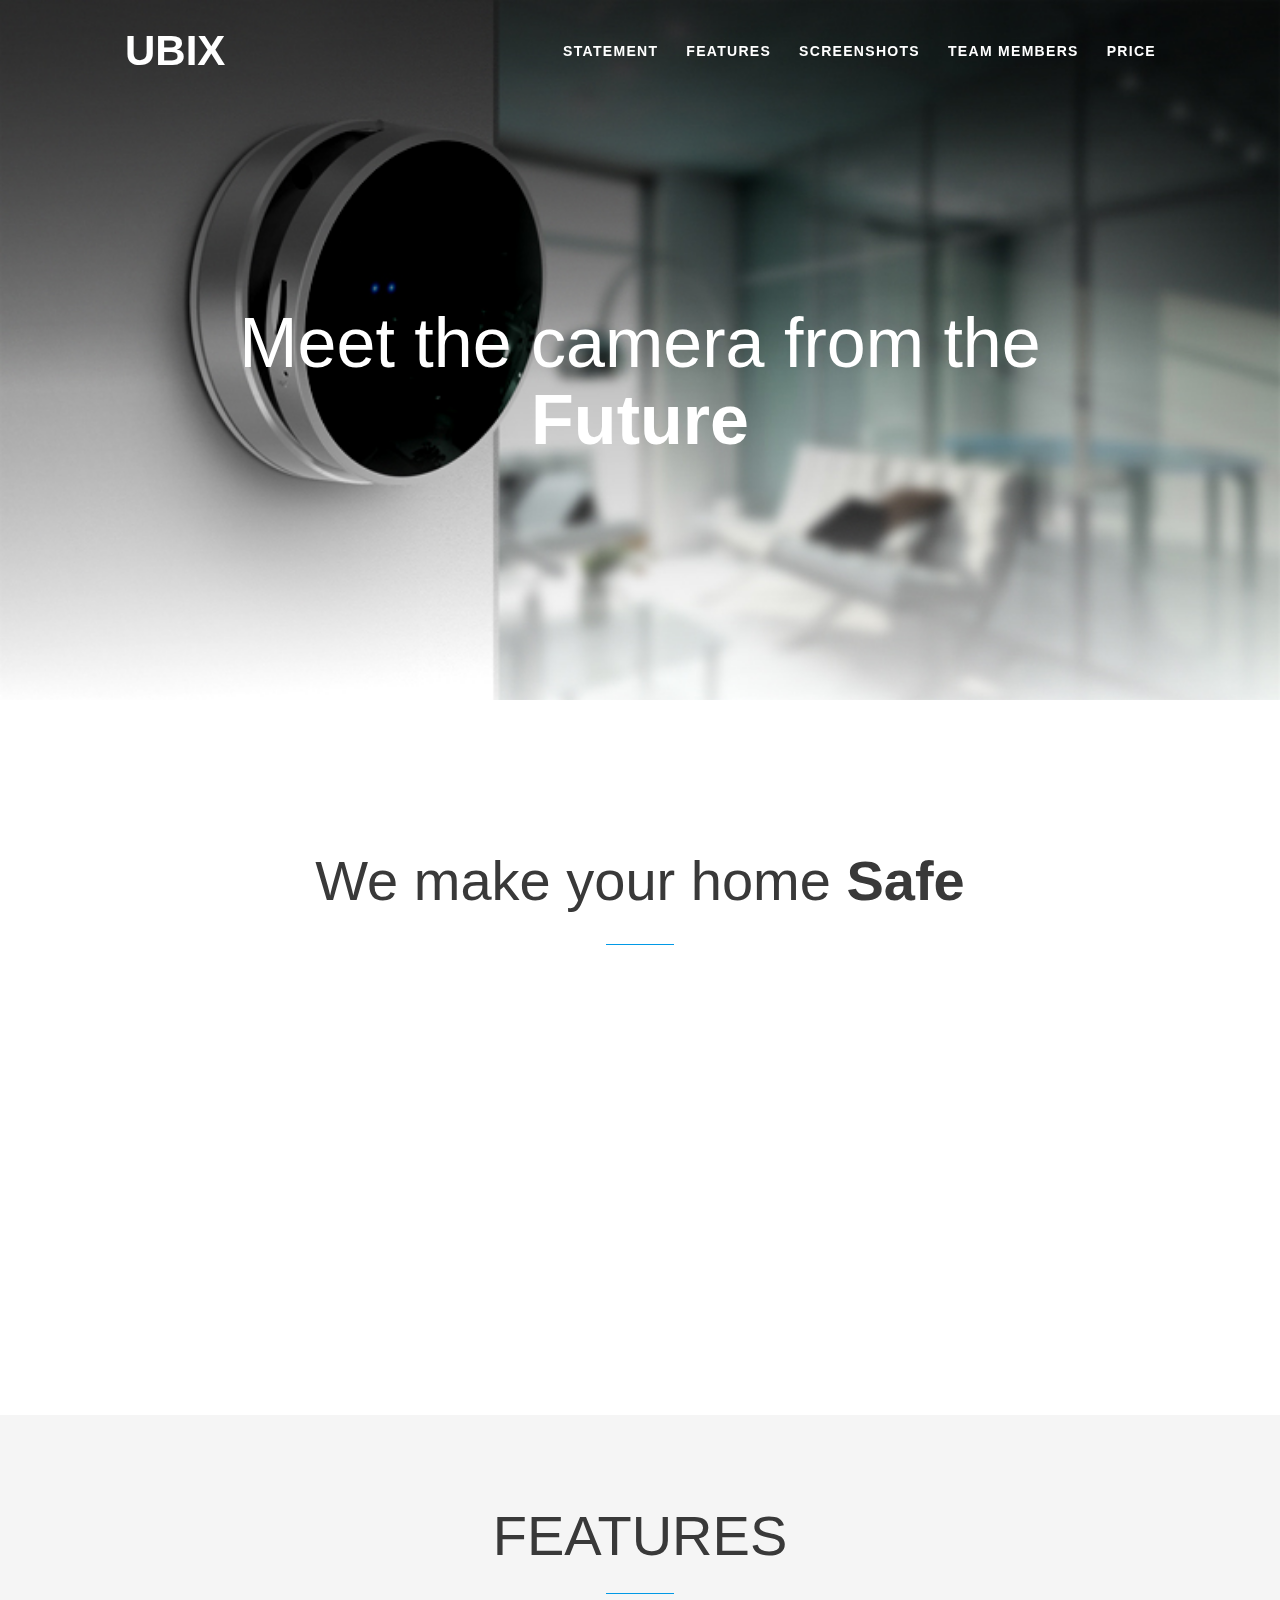
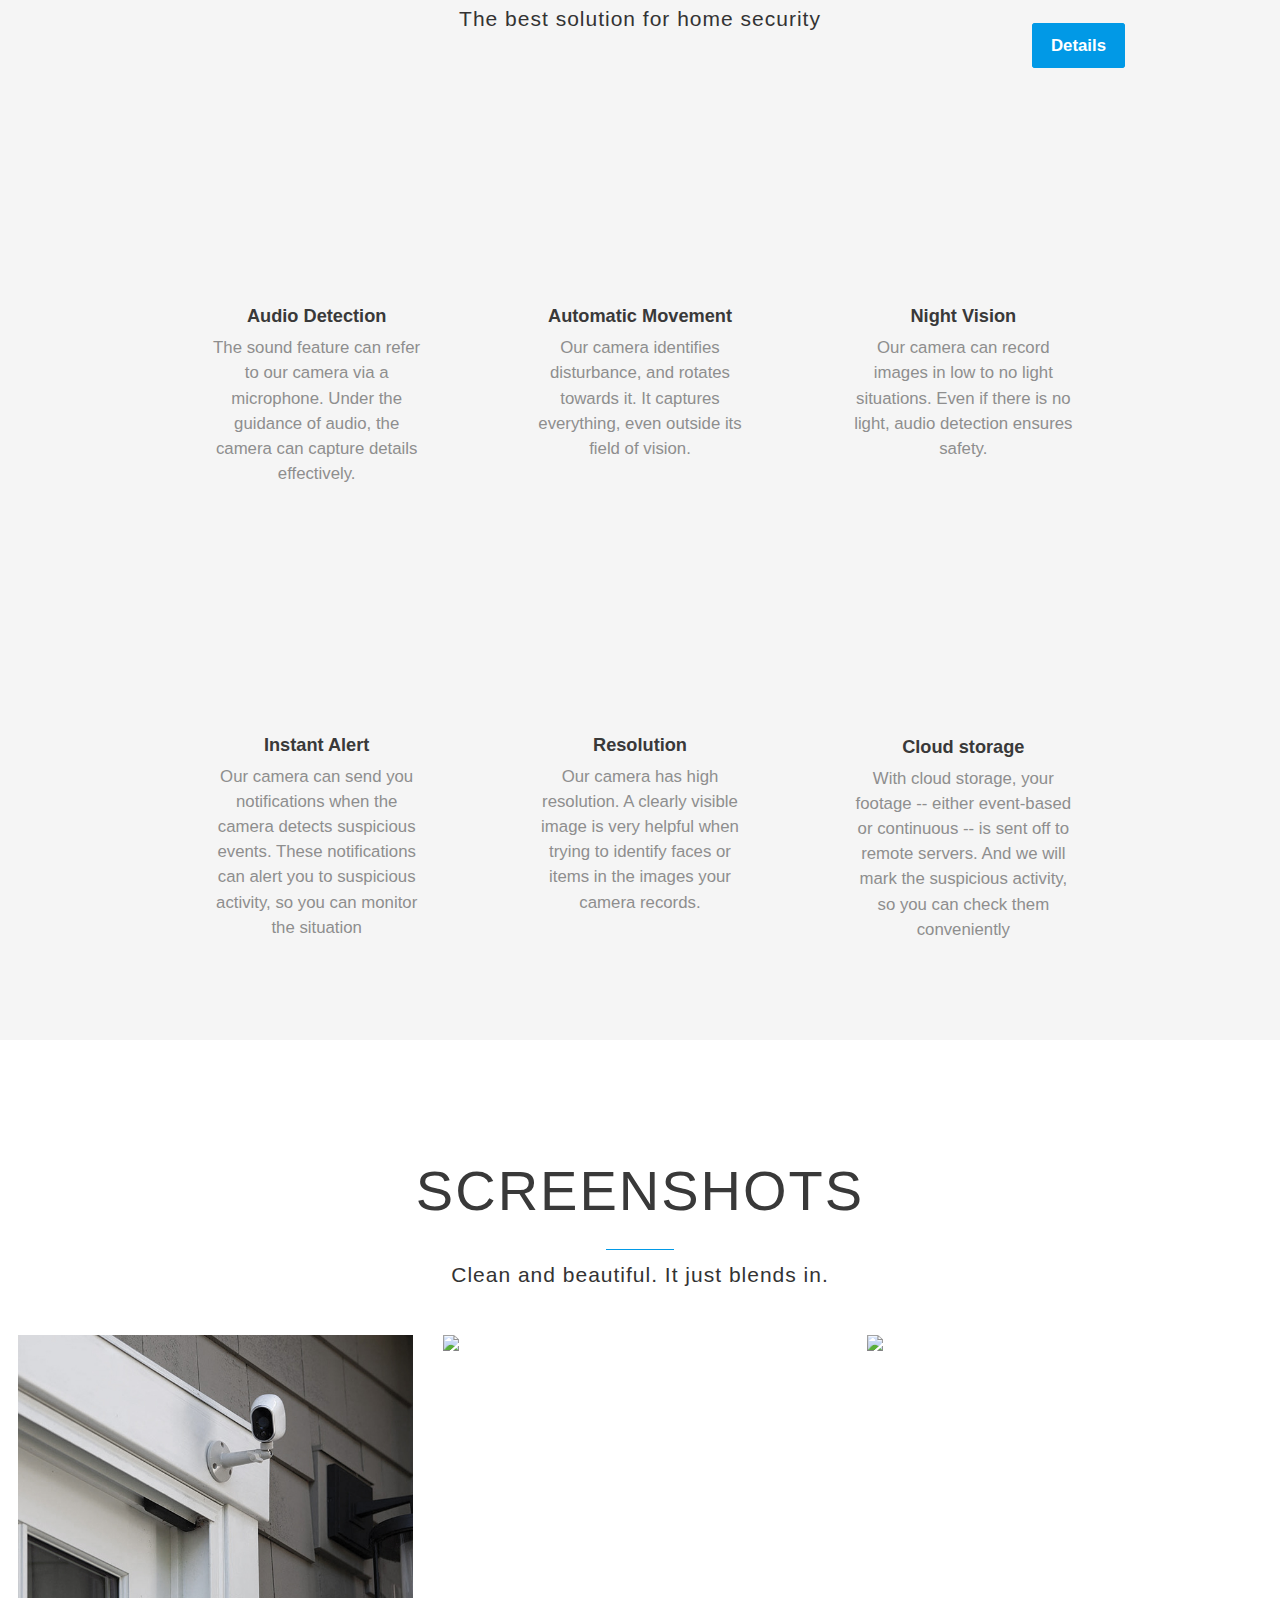
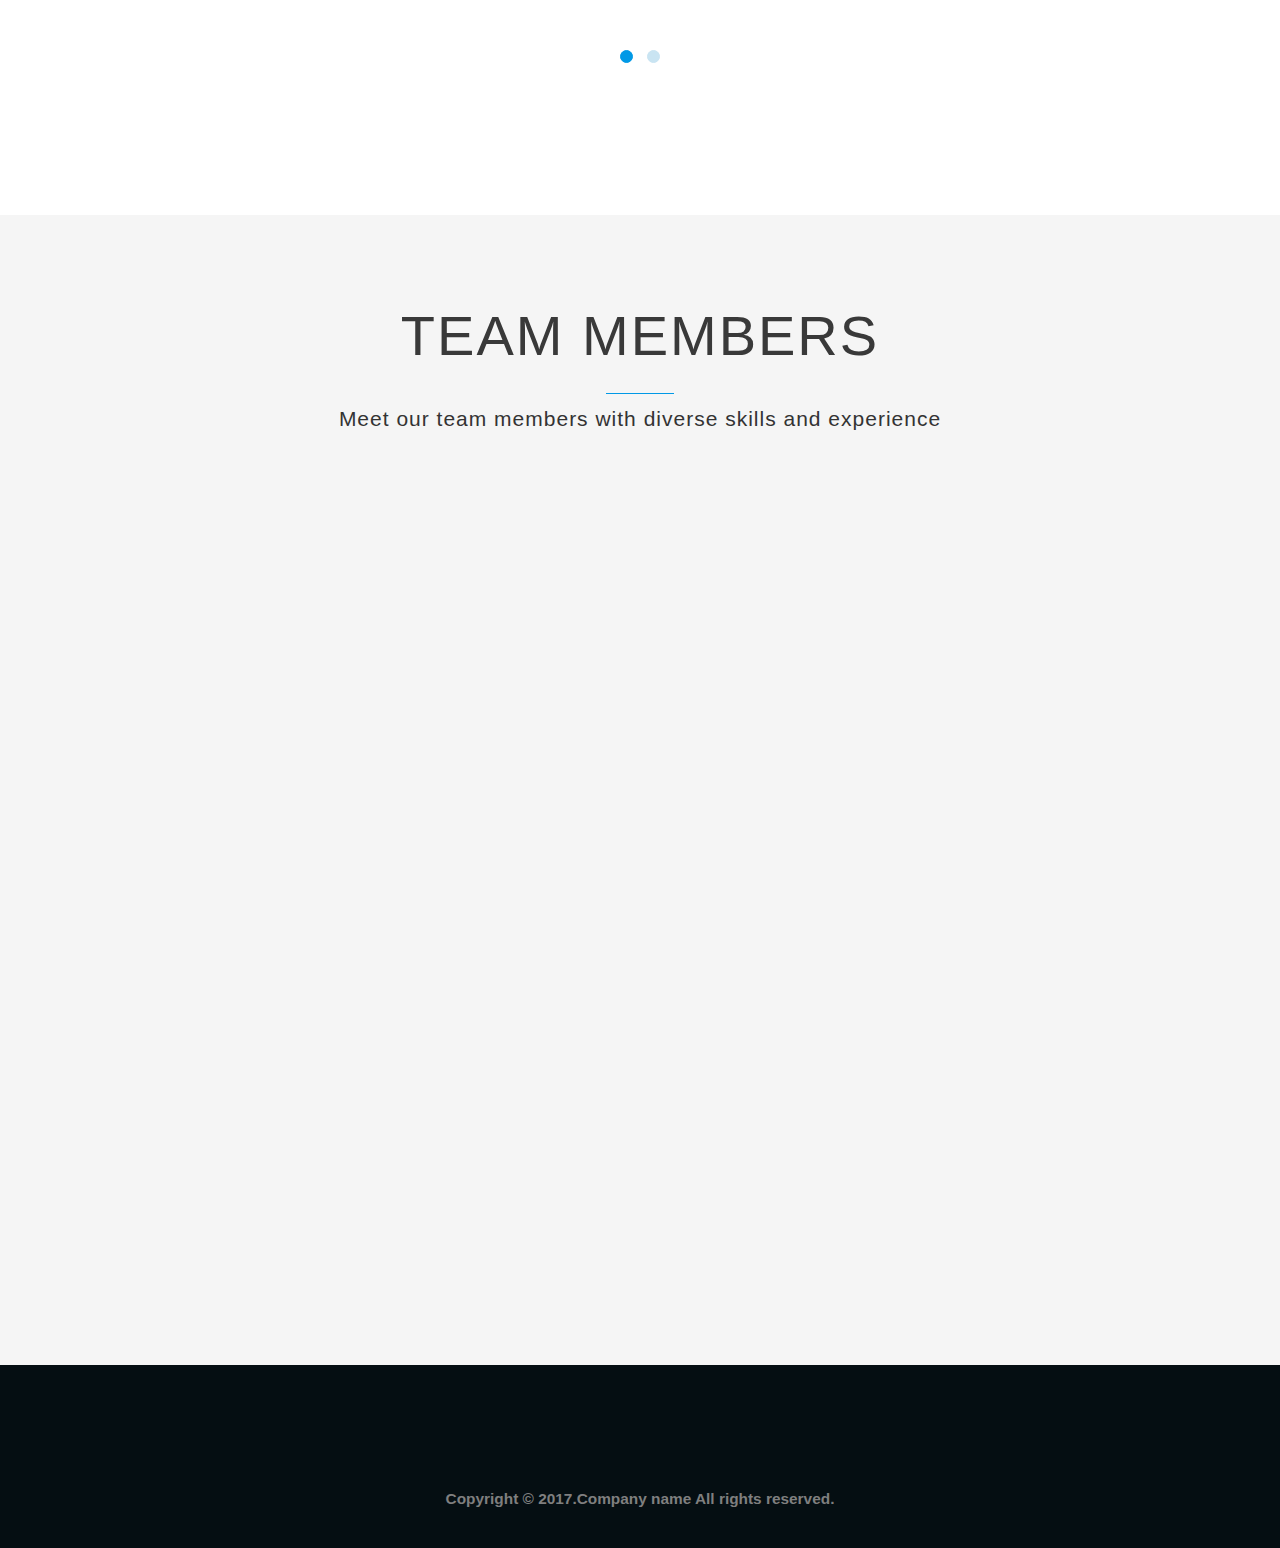
==== index.html @ 763e1a54 "First commit." ====
<!DOCTYPE html>
<html>
<head>
<title>Home</title>
<link href="css/bootstrap.css" rel='stylesheet' type='text/css' />
<!-- jQuery (Bootstrap's JavaScript plugins) -->
<script src="js/jquery.min.js"></script>
<!-- Custom Theme files -->
<link href="css/style.css" rel="stylesheet" type="text/css" media="all" />
<!-- Custom Theme files -->
<meta name="viewport" content="width=device-width, initial-scale=1">
<meta http-equiv="Content-Type" content="text/html; charset=utf-8" />
<meta name="keywords" content="Pixelx  Responsive web template, Bootstrap Web Templates, Flat Web Templates, Andriod Compatible web template, 
Smartphone Compatible web template, free webdesigns for Nokia, Samsung, LG, SonyErricsson, Motorola web design" />
<script type="application/x-javascript"> addEventListener("load", function() { setTimeout(hideURLbar, 0); }, false); function hideURLbar(){ window.scrollTo(0,1); } </script>

<!--animated-css-->
<link href="css/animate.css" rel="stylesheet" type="text/css" media="all">
<script src="js/wow.min.js"></script>
<script>
 new WOW().init();
</script>
<!--/animated-css-->
<!--script-->
<script type="text/javascript" src="js/move-top.js"></script>
<script type="text/javascript" src="js/easing.js"></script>
<!--/script-->
<script type="text/javascript">

</script>


<!-- animate css -->
		<link rel="stylesheet" href="css/animate.css">
		<!-- bootstrap css -->
		<link rel="stylesheet" href="css/bootstrap.css">
		<!-- font-awesome -->
		<link rel="stylesheet" href="css/font-awesome.min.css">
		<!-- custom css -->
		<link rel="stylesheet" href="css/templatemo-style.css">
	
</head>


<body id="page-top">
<!---->

<nav class="navbar navbar-default navbar-fixed-top templatemo-nav navbar-inverse" id="mainNav" role="navigation">
	<div class="container">
<div class="row">
		<div class="navbar-header" style="margin-top:5px">
			<button class="navbar-toggle" data-toggle="collapse" data-target=".navbar-collapse">
				<span class="icon icon-bar"></span>
				<span class="icon icon-bar"></span>
				<span class="icon icon-bar"></span>
			</button>
			<a href="#page-top" class="navbar-brand" >Ubix</a>
		</div>
		<div class="collapse navbar-collapse" id="navbarResponsive">
			<ul class="nav navbar-nav navbar-right text-uppercase ">
			<li class="nav-item"><a class="nav-link" href="#testimonial">Statement</a></li>
				<li class="nav-item"><a class="nav-link" href="#features">FEATURES</a></li>
				<li class="nav-item"><a class="nav-link" href="#screenshots">SCREENSHOTS</a></li>
		
				<li class="nav-item"><a class="nav-link" href="#team">TEAM MEMBERS</a></li>
				<li class="nav-item"><a class="nav-link" href="price.html">PRICE</a></li>  
			</ul>
		</div>
	</div>
</div>
</nav>
<div class="banner">
	 <div class="container">
		 <div class="header">	 
		
			 <div class="clearfix"></div>
			 <!-- script-for-menu -->
		 <script>					
					$("span.menu").click(function(){
						$(".top-menu ul").slideToggle("slow" , function(){
						});
					});
		 </script>
		 <!-- script-for-menu -->			 
		 </div>
		 <div class="banner-text wow fadeInUp" data-wow-delay="0.3s">
			 <h1>Meet the camera from the <label>Future</label></h1>
		 </div>
		 <div class="banner-form">
	
		 </div>		 
	 </div>
</div>

<div id="testimonial" class="trusted">
	<div class="trusted-text text-center" style="margin-top: 50px;">
	<h3>We make your home <label>Safe<label>
		</h3>
	</div>
	<div class="container">
		<div class="text-center wow fadeInUp" data-wow-delay="0.5s">
		<div class="row" style="margin-top: 20px;">
		<h4client>Are you going out?</h4client>
		</div>
		<div class="row" style="margin-top: 20px;">
		<h4client>Are you unsure if your home is safe? </h4client>
		</div>
		<div class="row" style="margin-top: 20px;">
		<h4client>Do you want to know what is happening while you are away?</h4client>
		</div>
		</div>
		
	<div class="container text-center" style="margin-top: 100px; color: #0199e6;">	
	<div class="text-center wow fadeInUp" data-wow-delay="1s">
		<div class="row" style="margin-bottom: 50px;">
		<h3client>UBIX will take care of everything</h3client>
		</div>
		</div>
</div>
	</div>
</div>
		

<div id="features" class="features" style="background-color: whitesmoke;">
	 <div class="container">
		 <div class="feature-text text-center">
			 <h3>Features</h3>
			 <h4client>The best solution for home security</h4client>
		 </div>
		 	 <div class="my-section">
		<a href="feature.html">Details</a>
	 </div>
		 <div class="features-section">
			 <div class="col-md-4 feature-grid text-center">
			 <img src="images/mic2.png" class="wow bounceIn" data-wow-delay="0.5s"></img>
			 <h3>Audio Detection</h3>
			 <p>The sound feature can refer to our camera via a microphone. Under the guidance of audio, the camera can capture details effectively.</p>
			 </div>
			 <div class="col-md-4 feature-grid text-center">
			 <img src="images/rot3.png" class="wow bounceIn" data-wow-delay="0.5s"></img>
			 <h3>Automatic Movement</h3>
			 <p>Our camera identifies disturbance, and rotates towards it. It captures everything, even outside its field of vision.</p>
			 </div>
			 <div class="col-md-4 feature-grid text-center">
			 <img src="images/night.png" class="wow bounceIn" data-wow-delay="0.5s"></img>
			 <h3>Night Vision</h3>
			 <p>Our camera can record images in low to no light situations. Even if there is no light, audio detection ensures safety.</p>
			 </div>
			  <div class="clearfix"></div>
			 <div class="col-md-4 feature-grid text-center">
			 <img src="images/alert3.png" class="wow bounceIn" data-wow-delay="1s"></img>
			 <h3>Instant Alert</h3>
			 <p>Our camera can send you notifications when the camera detects suspicious events. These notifications can alert you to suspicious activity, so you can monitor the situation</p>
			 </div>
			 <div class="col-md-4 feature-grid text-center">
			 <img src="images/res2.png" class="wow bounceIn" data-wow-delay="1s"></img>
			 <h3>Resolution</h3>
			 <p>Our camera has high resolution. A clearly visible image is very helpful when trying to identify faces or items in the images your camera records.</p>
			 </div>
			 <div class="col-md-4 feature-grid text-center">
			 <img src="images/cloud.png" class="wow bounceIn" data-wow-delay="1s"></img>
			 <h3>Cloud storage</h3>
			 <p>With cloud storage, your footage -- either event-based or continuous -- is sent off to remote servers. And we will mark the suspicious activity, so you can check them conveniently</p>

			 </div>
		 </div>
	 </div>
</div>

<div id="screenshots" class="screenshots">
		 <div class="screen-text text-center">
			 <h3>ScreenShots</h3>
			<h4client>Clean and beautiful. It just blends in.</h4client>
		 </div>
		 <!-- requried-jsfiles-for owl -->
				<link href="css/owl.carousel.css" rel="stylesheet">
							    <script src="js/owl.carousel.js"></script>
							        <script>
							    $(document).ready(function() {
							      $("#owl-demo").owlCarousel({
							        items : 1,
							        lazyLoad : true,
							        autoPlay : true,
							        navigation : false,
							        navigationText :  false,
							        pagination : true,
							      });
							    });
							    </script>
			<!-- //requried-jsfiles-for owl -->
		  <div id="owl-demo" class="owl-carousel">
			  <div class="item text-center guide-sliders">
				 <div class="col-md-4 image-grid">
					 <img src="images/New-folder/1.jpg">					 
				 </div>
				 <div class="col-md-4 image-grid">
					 <img src="images/New-folder/3.JPG">					 
				 </div>
				 <div class="col-md-4 image-grid">
					 <img src="images/New-folder/8.JPG">				 
				 </div>				   
			  </div>			  
			  <div class="item text-center guide-sliders">
				 <div class="col-md-4 image-grid">
					 <img src="images/New-folder/4.JPG">				 
				 </div>
				 <div class="col-md-4 image-grid">
					 <img src="images/New-folder/5.JPG">				 
				 </div>
				 <div class="col-md-4 image-grid">
					 <img src="images/New-folder/6.JPG">				 
				 </div>						
			  </div>
	 </div>
</div>

<!-- start team -->
<section id="team" style="background-color: whitesmoke;" class="pricing">
	<div class="container">
		<div class="row" style="margin-bottom: 1.5rem">

			
			<div class="pricing-text text-center" style="margin-bottom: 50px;">
				<h3>Team Members</h3>
				<h4client>Meet our team members with diverse skills and experience</h4client>
			</div>

			<div class="col-md-4 col-sm-6 col-xs-12 wow fadeIn" data-wow-offset="50" data-wow-delay="0.3s">
				<div class="team-wrapper">
					<img src="images/om.jpg" class="img-responsive" alt="team img 1">
						<div class="team-des">
							<h4>Omar</h4>
							<p>Full-stack developer, with 4 years of experience building customer-centric products.</p>
						</div>
				</div>
			</div>
			<div class="col-md-4 col-sm-6 col-xs-12 wow fadeIn" data-wow-offset="50" data-wow-delay="0.6s">
				<div class="team-wrapper">
					<img src="images/hy.jpg" class="img-responsive" alt="team img 2">
						<div class="team-des">
							<h4>Hongyu</h4>
							<p>Marketing analyst and image processing expert.</p>
						</div>
				</div>
			</div>
			<div class="col-md-4 col-sm-6 col-xs-12 wow fadeIn" data-wow-offset="50" data-wow-delay="0.3s">
				<div class="team-wrapper">
					<img src="images/mb.jpg" class="img-responsive" alt="team img 3">
						<div class="team-des">
							<h4>Moeez</h4>
							<p>Creator and lead developer for the cutting-edge disturbance detection algorithm.</p>
						</div>
				</div>
			</div>
			</div>
			<div class="row">
			<div class="col-md-4 col-sm-6 col-xs-12 wow fadeIn" data-wow-offset="50" data-wow-delay="0.3s">
				<div class="team-wrapper">
					<img src="images/xin.jpg" class="img-responsive" alt="team img 1">
						<div class="team-des">
							<h4>Xin</h4>
							<p>Developer and programmer, some experience with machine-learning algorithms.</p>
						</div>
				</div>
			</div>
			<div class="col-md-4 col-sm-6 col-xs-12 wow fadeIn" data-wow-offset="50" data-wow-delay="0.3s">
				<div class="team-wrapper">
					<img src="images/yy.jpg" class="img-responsive" alt="team img 3">
						<div class="team-des">
							<h4>Yiming</h4>
							<p>Cloud and core infrastructure development expert.</p>
						</div>
				</div>
			</div>
			<div class="col-md-4 col-sm-6 col-xs-12 wow fadeIn" data-wow-offset="50" data-wow-delay="0.6s">
				<div class="team-wrapper">
					<img src="images/oo.jpg" class="img-responsive" alt="team img 2">
						<div class="team-des">
							<h4>Olivia</h4>
							<p>Electronics engineer with a passion for developing IoT products.</p>
						</div>
				</div>
			</div>
	</div>				
</section>
<!-- end team -->

<div class="footer">
	 <div class="container">
		 <div class="ftr-logo wow fadeIn" data-wow-delay="0.3s">
			 <a href="index.html" style="font-size:4em; color:white;">UBIX</a>
		 </div>
		 <div class="copy-right">
			 <p>Copyright &copy; 2017.Company name All rights reserved.</p>
	
		</div>

	 </div>
</div>
<!---->
<script type="text/javascript">
		$(document).ready(function() {
				/*
				var defaults = {
				containerID: 'toTop', // fading element id
				containerHoverID: 'toTopHover', // fading element hover id
				scrollSpeed: 1200,
				easingType: 'linear' 
				};
				*/
		$().UItoTop({ easingType: 'easeOutQuart' });
		
    // Smooth scrolling using jQuery easing
    $('a[href*="#"]:not([href="#"])').click(function() {
        if (location.pathname.replace(/^\//, '') == this.pathname.replace(/^\//, '') && location.hostname == this.hostname) {
            var target = $(this.hash);
            target = target.length ? target : $('[name=' + this.hash.slice(1) + ']');
            if (target.length) {
                $('html, body').animate({
                    scrollTop: (target.offset().top - 54)
                }, 1000, "easeInOutExpo");
                return false;
            }
        }
    });


    // Closes responsive menu when a link is clicked
    $('.navbar-collapse>ul>li>a').click(function() {
        $('.navbar-collapse').collapse('hide');
    });

		    // Collapse the navbar when page is scrolled
    $(window).scroll(function() {
        if ($("#mainNav").offset().top > 100) {
            $("#mainNav").addClass("navbar-shrink");
        } else {
            $("#mainNav").removeClass("navbar-shrink");
        }
    });
});
</script>
<a href="#to-top" id="toTop" style="display: block;"> <span id="toTopHover" style="opacity: 1;"> </span></a>
<!----> 
 </body>
 </html>
---- css/style.css ----
/*--
	Author: W3layouts
	Author URL: http://w3layouts.com
	License: Creative Commons Attribution 3.0 Unported
	License URL: http://creativecommons.org/licenses/by/3.0/
--*/
body{
	margin:0;
	padding:0;
	background:#fff;
	font-family: "Montserrat", "Helvetica Neue", Helvetica;
 }
body a{
	transition:0.5s all;
	-webkit-transition:0.5s all;
	-moz-transition:0.5s all;
	-o-transition:0.5s all;
	-ms-transition:0.5s all;
}
h1,h2,h3,h4,h5,h6{
	margin:0;			   
}	
p{
	margin:0;
}
ul{
margin:0;
padding:0;
}
/*----*/
.banner{
background:url(../images/101.jpg) no-repeat 0px 0px;
min-height:700px;
background-size:cover;
}
.banner1{
background:url(../images/banner.jpg) no-repeat 0px 0px;
min-height:600px;
background-size:cover;
}
.banner2{
background:url(../images/102.jpg) no-repeat 0px 0px;
min-height:600px;
background-size:cover;
}
.header{
padding:3em 0;
}
.logo{
float:left;
}
.logo a{
display:inline-block;
}
.top-menu{
float:right;
}
.top-menu ul li{
display:inline-block;
}
.top-menu ul li a{
color:#fff;
font-size:1.1em;
padding:1em 1em 0em 1em;
text-decoration:none;
display:block;
font-weight:400;
}
.top-menu ul li a:hover{
color:#0199e6;
}
.banner-text{
margin-top:15%;
text-align:center;
}
.banner-text h1{
padding-top: 75px;
font-size:5em;
color:#fff;
font-weight:500;
margin-bottom:0.5em;
text-align:center;
font-family: "Montserrat", "Helvetica Neue", Helvetica;
}
.banner-text h1 span{
color:#0199e6;
font-weight:700;
}
.banner-text h1 label{
font-weight:700;
}
.banner-text h2{
padding-top: 75px;
font-size: 2em;
line-height: 1.5em;
color: #fff;
font-weight: 300;
width: 100%;
margin: 0 auto;
letter-spacing: 1px;
font-family: Helvetica;
}
.banner-form form{
background:rgba(0, 0, 0, 0.36);
padding:2em;
width: 88%;
margin:4em auto 0 auto;
}
.banner-form form input[type="text"] {
width: 25%;
padding: 12px 14px;
border: 1px solid #0199e6;
font-size: 1.2em;
color: #fff;
outline: none;
font-weight: 400;
display:inline-block;
background:transparent;
border-left:3px solid #0199e6;
border-radius:3px;
margin-right:1em;
}
.banner-form form input[type="submit"] {
width: 18%;
padding: 12px 14px;
border: 1px solid #0199e6;
font-size: 1.2em;
color: #fff;
outline: none;
font-weight: 600;
background:#0199e6;
border-radius:3px;
border-left:5px solid #0199e6;
border-right:5px solid #0199e6;
transition:0.5s all;
	-webkit-transition:0.5s all;
	-moz-transition:0.5s all;
	-o-transition:0.5s all;
	-ms-transition:0.5s all;
}
.banner-form form input[type="submit"]:hover{
background:transparent;
border: 1px solid #0199e6;
border-left:8px solid #0199e6;
border-right:8px solid #0199e6;
}
.register{
float:right;
position:relative;
width:45%;
margin-top:1.5em;
}
.register span{
background:url(../images/arrow.png) no-repeat 0px 0px;
width:35px;
height:26px;
display:inline-block;
text-align:right;
position:absolute;
right: 49%;
bottom: 9px;
}
.register h3{
font-size:1.2em;
color:#fff;
font-weight:200;
}
/*--brief--*/
.brief{
padding:4% 0 3% 0;
}
.brief-grid{
margin-top:2em;
}
.brief-grid-text{
}
.brief-grid-text h3{
color:#393939;
font-size:4em;
font-family: Helvetica;
background:url(../images/line.png) no-repeat 0px 100%;
padding-bottom:0.5em;
margin-bottom:1em;
font-weight:500;
}
.brief-grid-text p{
color:#8e8e8e;
font-weight:400;
font-size:1.2em;
line-height:1.5em;
width: 91%;
}
.brief-grid-content1 {
background: url(../images/f1.png) no-repeat 0px 0px;
padding: 0px 0 22px 60px;
margin:2em 0 0.5em 0;
}
.brief-grid-content2 {
background: url(../images/f2.png) no-repeat 0px 0px;
padding: 0px 0 22px 60px;
}
.good {
background: url(../images/f3.png) no-repeat 0px 0px;
}
.video-bac {
background: url(../images/f4.png) no-repeat 0px 0px;
}
.brief-grid-content1 h3,.brief-grid-content2 h3{
color:#393939;
font-family: Helvetica;
font-size:1.3em;
margin-bottom:0.5em;
font-weight:700;
}
.brief-grid-content1 p,.brief-grid-content2 p{
color:#8e8e8e;
font-weight:400;
font-size:1.2em;
line-height:1.5em;
width: 91%;
}
/*--feature--*/
.features{
padding:70px 0; 
}
.feature-text h3{
color:#393939;
text-transform: uppercase;
font-size:4em;
font-family: Helvetica;
background:url(../images/line.png) no-repeat 50% 100%;
padding-bottom:0.5em;
margin-bottom:10px;
letter-spacing: 0px;
font-weight:500;
}
.feature-text  p{
color:#8e8e8e;
font-weight:400;
font-size:1.2em;
line-height:1.5em;
}
.feature-grid i{
width:60px;
height:60px;
display:inline-block;
background:url(../images/feature.png) no-repeat 0px 0px;
}
.features-section{
margin-top:2em;
}
.feature-grid{
margin-bottom:2em;
}
.feature-grid i.f1{
background-position:-9px -19px;
}
.feature-grid i.f2{
background-position:-88px -16px;
}
.feature-grid i.f3{
background-position:-166px -19px;
}
.feature-grid i.f4{
background-position:-249px -19px;
}
.feature-grid h3 {
color:#393939;
font-family: Helvetica;
font-size: 1.3em;
margin-bottom: 0.5em;
font-weight: 700;
}
.feature-grid p {
color: #8e8e8e;
font-weight: 400;
font-size: 1.2em;
line-height: 1.5em;
width: 75%;
margin: 0 auto;
}
/*----*/
.pricing{
padding:70px 0; 
}
.pricing-text h3{
color:#393939;
font-size:4em;
text-transform: uppercase;
font-family: Helvetica;
background:url(../images/line.png) no-repeat 50% 100%;
padding-bottom:0.5em;
margin-bottom:10px;
font-weight:500;
letter-spacing: 2px;
}
.pricing-text p{
color: #8e8e8e;
  font-weight: 400;
  font-size: 1.2em;
  line-height: 1.5em;
}
/*--pricing-grids--*/
.pricing-section{
margin:5% 0 3% 0;
}
.pricing-grid{
transition: 0.5s all;
-webkit-transition: 0.5s all;
-moz-transition: 0.5s all;
-o-transition: 0.5s all;
}
.pricing-top{
border:1px solid #323232;
background:#323232;
padding:1.5em 0;
border-top-left-radius: 0.7em;
  -webkit-border-top-left-radius: 0.7em;
  -o-border-top-left-radius: 0.7em;
  -moz-border-top-left-radius: 0.7em;
  border-top-right-radius: 0.7em;
  -webkit-border-top-right-radius: 0.7em;
  -o-border-top-right-radius: 0.7em;
  -moz-border-top-left-radius: 0.7em;
  transition: 0.5s all;
-webkit-transition: 0.5s all;
-moz-transition: 0.5s all;
-o-transition: 0.5s all;
}
.pricing-top h3{
color:#fff;
font-size:2em;
margin-bottom:7px;
font-weight:500;
}
.pricing-top p{
color:#fff;
font-size:1em;
font-weight:400;
}
.pricing-top p span{
color:#0492da;
font-weight:600;
font-size:1.3em;
}
.pricing-offer {
border:1px solid #eee;
}
.pricing-offer ul li{
display:block;
}
.pricing-offer ul li.whyt a{
  background: #f4f4f4;
    border-bottom: 1px dotted;
	border-top: 1px dotted;
}
.pricing-offer ul li a {
  color: #1f1f1f;
  font-size: 15px;
  text-align: center;
  display: block;
  padding: 16px 0;
  text-decoration: none;
  font-weight: 400;
}
.sign{
padding:1.5em 0;
}
.sign a{
display:inline-block;
padding:10px 1.5em;
background:transparent;
font-size:1.1em;
font-weight:600;
color:#727272;
border-radius:5px;
text-decoration:none;
border:1px solid #727272;
  transition: 0.5s all;
-webkit-transition: 0.5s all;
-moz-transition: 0.5s all;
-o-transition: 0.5s all;
}
.pricing-grid:hover div.pricing-top,.pricing-grid:hover div.sign a{
background:#0199e6;
color:#fff;
border:1px solid #0199e6;
}
.pricing-grid:hover div.pricing-top p span{
color:#fff;
font-weight:600;
font-size:1.3em;
}
/*--video--*/
.video{
padding:100px 0; 
}
.video-text h3{
color:#393939;
font-size:4em;
font-family: Helvetica;
background:url(../images/line.png) no-repeat 50% 100%;
padding-bottom:0.5em;
margin-bottom:10px;
font-weight:500;
}
.video-text p{
color: #8e8e8e;
  font-weight: 400;
  font-size: 1.2em;
  line-height: 1.5em;
}
.video-play{
margin:3em auto;
width:80%;
text-align:center;
}
.video-play iframe{
width:100%;
height:500px;
margin-bottom:2em;
}
.video-play h4{
font-size:1.2em;
color:#323232;
font-weight:700;
font-family: Helvetica;
display:inline-block;
}
.video-play h4 a:hover{
color:#0199e6;
}
h4 a.p1{
  background: url(../images/v1.png) no-repeat 0px 3px;
  padding: 4px 15px 4px 26px;
}
h4 a.p2{
background:url(../images/v2.png) no-repeat 0px 2px;
 padding: 4px 15px 4px 26px;
 margin:0 8em;
}
h4 a.p3{
background:url(../images/v3.png) no-repeat 0px 5px;
 padding: 4px 15px 4px 26px;
}
/*-----*/
.screenshots{
padding:100px 0; 
}
.screen-text h3{
color:#393939;
text-transform: uppercase;
font-size:4em;
font-family: Helvetica;
background:url(../images/line.png) no-repeat 50% 100%;
padding-bottom:0.5em;
margin-bottom:10px;
letter-spacing: 2px;
font-weight:500;
}
.screen-text p{
color: #8e8e8e;
  font-weight: 400;
  font-size: 1.2em;
  line-height: 1.5em;
}
.box-grids{
margin-top:6%;
}
.box-grid{
position:relative;
background:#f7f8fa;
padding:2em;
border-radius:5px;
border-bottom:2px solid #D1D1D1;
}
.box-grid p{
color: #8e8e8e;
text-align:center;
  font-weight: 400;
  font-style:italic;
  font-size: 1.1em;
  line-height: 1.5em;
}
.box-grid span{
background:url(../images/box.png) no-repeat 0px 0px;
position:absolute;
top: -25px;
  left: 43%;
  display: block;
  width: 40px;
  height: 40px;
}
.box-grid label{
background:url(../images/dwn.png) no-repeat 0px 0px;
position:absolute;
bottom: -26px;
  left: 43%;
  display: block;
  width: 32px;
  height: 21px;
}
.sponcer{
width:60%;
margin:4em auto 0 auto;
}
#flexiselDemo3 {
	display: none;
}
.nbs-flexisel-container {
	position: relative;
	max-width: 100%;
}
.nbs-flexisel-ul {
	position: relative;
	width: 9999px;
	margin: 0px;
	padding: 0px;
	list-style-type: none;
	text-align: center;
}
.nbs-flexisel-inner {
	overflow: hidden;
	margin: 0 auto;
}
.nbs-flexisel-item {
	float: left;
	margin:0px;
	padding:0px;
	cursor: pointer;
	position: relative;
	line-height: 0px;
}
.nbs-flexisel-item > img {
	cursor: pointer;
	position: relative;
	margin-top:10px;
	margin-bottom: 10px;
	max-width:250px;
	max-height:500px;
}
.grid-flex{
	margin:10px 0 20px 0;
	font-family: 'Roboto', sans-serif;
}
.nbs-flexisel-item > img {
	cursor: pointer;
	position: relative;
}
/*-----*/
.trusted{
padding:100px 0; 
}
.trusted-text h3{
color:#393939;
font-size:4em;
font-family: Helvetica;
background:url(../images/line.png) no-repeat 50% 100%;
padding-bottom:0.5em;
margin-bottom:10px;
font-weight:500;
}
.trusted-text p{
color: #8e8e8e;
  font-weight: 400;
  font-size: 1.2em;
  line-height: 1.5em;
}
.client h4{
font-size:1.5em;
letter-spacing: 1px;
text-align:center;
margin:2em 0 0.5em 0;
font-weight:400;
}
.client h4 a{
display:inline-block;
color:#0199e6;
}
p.ceo{
text-align:center;
color:#bdbdbd;
font-weight:400;
font-size:1em;
}
/*-----*/
.get-started{
background:url(../images/get.jpg) no-repeat 0px 0px;
min-height:400px;
padding:8% 0;
color:#fff;
background-size:cover;
text-align:center;
}
.get-started h4{
font-size:1.5em;
font-family: Helvetica;
margin-bottom:1em;
font-weight:600;
}
.get-started h3{
font-size:2.8em;
font-weight:600;
margin-bottom:1em;
font-family: Helvetica;
}
.get-started a, 
.my-section a {
padding: 12px 18px;
border: 1px solid #0199e6;
font-size: 1.2em;
color: #fff;
outline: none;
font-weight: 600;
text-decoration:none;
background: #0199e6;
border-radius: 3px;
}

.my-section {
	width: 100%;
    text-align: right;
}

.get-started a:hover{
background:transparent;
border: 1px solid #0199e6;
}
/*-----*/
.contact{
padding:6% 0 8% 0;
}
.contact-text h3{
color:#393939;
font-size:4em;
font-family: Helvetica;
background:url(../images/line.png) no-repeat 50% 100%;
padding-bottom:0.5em;
margin-bottom:10px;
font-weight:500;
}
.contact-text p{
color: #8e8e8e;
  font-weight: 400;
  font-size: 1.2em;
  line-height: 1.5em;
}
.contact-form{
margin-top:3em;
}
.text-box input[type="text"], .textarea textarea {
border: 2px solid #E5E5E5;
width: 100%;
padding: 0.85em;
border-radius: 0.3em;
margin-bottom: 1.5em;
color: #858585;
transition: border-color 0.3s;
-o-transition: border-color 0.3s;
-ms-transition: border-color 0.3s;
-moz-transition: border-color 0.3s;
-webkit-transition: border-color 0.3s;
transition: 0.5s all;
-webkit-transition: 0.5s all;
-moz-transition: 0.5s all;
-o-transition: 0.5s all;
outline: none;
}
.textarea textarea {
height: 183px;
resize: none;
}
.textarea{
text-align:right;
}
.textarea input[type="submit"] {
background: #0199e6;
border: 1px solid #0199e6;
color: #fff;
transition: 0.5s all;
-webkit-transition: 0.5s all;
-moz-transition: 0.5s all;
-o-transition: 0.5s all;
font-size: 1.1em;
padding: 0.7em 2.5em;
font-weight:600;
margin: 0 auto;
-webkit-appearance: none;
border-radius: 5px;
}
.textarea input[type="submit"]:hover{
color:#0199e6;
border: 1px solid #0199e6;
background:transparent;
}
.text-box input[type="text"]:hover, .textarea textarea:hover, .text-box input[type="text"]:focus, .textarea textarea:focus {
border-color:#008ed6;
}
/*----*/
.footer{
background:#050e12;
padding:2em 0;
text-align:center;
}
.footer a img{
display:inline-block
}
.copy-right{
margin-top:1em;
}
.copy-right p {
color: #7f7f7f;
font-size: 1.1em;
font-weight:600;
line-height: 1.5em;
}
.copy-right p a{
color: #7f7f7f;
}
#toTop {
	display: none;
	text-decoration: none;
	position: fixed;
	bottom: 14px;
	right: 3%;
	overflow: hidden;
	width: 40px;
	height: 40px;
	border: none;
	text-indent: 100%;
	background: url("../images/to-top1.png") no-repeat 0px 0px;
}
#toTopHover {
	width: 40px;
	height: 40px;
	display: block;
	overflow: hidden;
	float: right;
	opacity: 0;
	-moz-opacity: 0;
	filter: alpha(opacity=0);
}
/*----responsive-menu-start---*/
@media(max-width:1024px){
.top-menu ul li a {
  font-size: 1em;
}
.banner-text h1 {
  font-size: 3em;
} 
.banner-form form {
  width: 100%;
}
.banner-form form input[type="text"] {
  padding: 10px 14px;
  font-size: 1em;
}
.banner-form form input[type="submit"] {
  width: 18%;
  padding: 10px 14px;
  font-size: 1em;
}
.banner-text h2 {
  font-size: 1.2em;
  width: 66%;
}
.register {
  margin-top: 1em;
}
.register span {
  right: 39%;
}
.banner {
  min-height: 591px;
}
.brief-grids img {
  width: 100%;
}
.brief-grid-text h3 {
  font-size: 2.2em;
}
.brief-grid-text p {
  font-size: 1.1em;
}
.brief-grid-content1 h3, .brief-grid-content2 h3 {
  font-size: 1.2em;
}
.brief-grid-content1 p, .brief-grid-content2 p {
  font-size: 1.1em;
}
.feature-text h3,.pricing-text h3,.video-text h3,.screen-text h3,.trusted-text h3
,.contact-text h3{
  font-size: 2.2em;
}
.feature-grid p {
  font-size: 1.1em;
  width: 82%;
}
.pricing-text p,.screen-text p,.trusted-text p,.contact-text p{
font-size:1.1em;
}
.pricing-offer ul li a {
  font-size: 14px;
  padding: 11px 0;
}
.sign a {
  padding: 8px 1.5em;
  font-size: 1em;
}
h4 a.p2 {
  padding:3px 15px 4px 27px;
  margin: 0 3em;
}
.video-play h4 {
  font-size: 1.1em;
}
.trusted {
  padding:0 0 3% 0;
}
.sponcer {
  width: 80%;
}
.box-grid p {
  font-size: 1em;
}
.client h4 {
  font-size: 1.1em;
  margin: 2em 0 0.2em 0;
}
.get-started h4 {
  font-size: 1.2em;
}
.get-started h3 {
  font-size: 2.4em;
}
.get-started a {
  padding: 10px 21px;
  font-size: 1em;
}
.get-started {
  min-height: 265px;
} 
.video-play iframe {
  height: 400px;
  }
  }
@media (max-width: 768px){
.top-menu ul li a {
  padding: 0.5em 0.5em 0em 0.5em;
}
.banner-text h1 {
  font-size: 2.5em;
}
.banner-text h2 {
  font-size: 1.1em;
  width: 75%;
}
.banner-form form input[type="text"] {
  padding: 7px 14px;
  font-size: 0.9em;
  width: 24%;
  }
.banner-form form input[type="submit"] {
  width: 20%;
  padding: 8px 14px;
  font-size: 0.9em;
}
.register {
  margin-top: 0.5em;
}
.register h3 {
  font-size: 1em;
}
.register span {
  right: 31%;
  bottom: 2px;
  background-size: 86%;
}
.banner {
  min-height: 535px;
}
.brief-grids {
  width: 50%;
  float: left;
}
.brief-grid-text h3 {
  font-size: 1.7em;
  margin-bottom: 0.5em;
}
.brief-grid-text p {
  font-size: 1em;
}
.brief-grid-content1 h3, .brief-grid-content2 h3 {
  font-size: 1.1em;
  margin-bottom: 4px;
}
.brief-grid-content1 p, .brief-grid-content2 p {
  font-size: 1em;
}
.brief-grid-content1,.brief-grid-content2 {
  padding: 0px 0px 22px 50px;
}
.feature-text h3, .pricing-text h3, .video-text h3, .screen-text h3, .trusted-text h3, .contact-text h3 {
  font-size: 2em;
}
.feature-text p {
  font-size: 1em;
}
.feature-grid {
  width: 50%;
  float: left;
}
.feature-grid h3 {
  font-size: 1.2em;
} 
.feature-grid p {
  font-size: 1em;
  width: 100%;
}
.pricing-grid {
  width: 33.3%;
  float: left;
} 
.pricing-offer ul li a {
  font-size: 13px;
  padding: 8px 0;
}
.sign a {
  padding: 7px 1.5em;
  font-size: 0.9em;
}
.video-play iframe {
  height: 340px;
  margin-bottom: 1em;
}
h4 a.p2 {
  margin: 0 0em;
}
.image-grid {
  width: 33.3%;
  float: left;
}
.client {
  width: 33.3%;
  float: left;
}
.box-grid {
  padding: 1.5em;
}
.box-grid p {
  overflow: hidden;
  height: 85px;
}
.get-started h4 {
  font-size: 1em;
}
.get-started h3 {
  font-size: 2.2em;
}
.get-started a {
  padding: 9px 21px;
  font-size: 0.9em;
}
.get-started {
  min-height: 203px;
}
.text-box,.textarea {
  width: 50%;
  float: left;
}
.text-box input[type="text"], .textarea textarea {
	font-size:0.9em;
  padding: 0.7em;
}
.textarea input[type="submit"] {
  font-size: 1em;
  padding: 0.6em 2.5em;
}
.textarea textarea {
  height: 157px;
} 
.sponcer {
margin: 4em auto 4em auto;
} 
}
@media (max-width: 640px){
.banner{
position:relative;
}
.top-menu ul li a {
  padding: 0.5em 0.5em 0em 0.5em;
}
span.menu:before {
	content: url(../images/nav-icon.png);
	cursor: pointer;		
}
.top-menu {
width: 11%;
float: right;
margin: 0%;
}
.top-menu  ul{
	display:none;
}
.top-menu  ul li {
	font-size: 12px;
	display:inline-block;
	width: 100%;
}
.top-menu ul li a {
padding:6px;
font-size: 13px;
width: 100%;
background:rgba(1, 153, 230, 0.9);
}
 span.menu{
	display:block;
	float:right;
	margin: 7px 8px 0px 0;
}
.top-menu  ul{
	margin: 0;
	z-index: 999;
	position: absolute;
	width: 96%;
	text-align: center;
	top: 17%;
	left: 2%;
	margin-top:1%;
}
.top-menu  ul li a:hover{
color:#050e12;
}
.banner-text h1 {
  font-size: 2.1em;
}
.banner-text {
  margin-top: 4%;
  }
.banner-text h2 {
  font-size: 1em;
  width: 79%;
}
.banner-form form {
  padding: 1.5em;
  margin: 2em auto 0 auto;
}
.banner-form form input[type="text"] {
  padding: 6px 14px;
  font-size: 0.85em;
  width: 24%;
}
.banner-form form input[type="submit"] {
  width: 19%;
  padding: 6px 14px;
  font-size: 0.85em;
}
.banner {
  min-height: 421px;
}
.register h3 {
  font-size: 0.9em;
}
.register {
  width: 48%;
}
.register span {
  right: 30%;
  bottom: 0px;
  background-size: 86%;
  width: 30px;
}
.brief-grid-text h3 {
  font-size: 1.375em;
  margin-bottom: 0.5em;
}
.brief-grid-text p {
  font-size: 0.9em;
  width: 98%;
}
.brief-grid-content1 h3, .brief-grid-content2 h3 {
  font-size: 1em;
}
.brief-grid-content1 p, .brief-grid-content2 p,.feature-text p {
  font-size: 0.9em;
}
.feature-text h3, .pricing-text h3, .video-text h3, .screen-text h3, .trusted-text h3, .contact-text h3 {
  font-size: 1.8em;
}
.feature-grid h3 {
  font-size: 1.1em;
}
.feature-grid p {
  font-size: 0.9em;
  overflow: hidden;
  height: 57px;
}
.feature-grid:nth-child(4),.feature-grid:nth-child(5){
margin-bottom:0em;
}
.pricing-text p, .screen-text p, .trusted-text p, .contact-text p {
  font-size: 1em;
}
.pricing-grid:nth-child(3){
display:none;
}
.pricing-grid{
width:50%;
}
.image-grid {
  width: 50%;
}
.image-grid:nth-child(2){
display:none;
}
.image-grid img{
width:100%;
}
.sponcer {
  width: 70%;
  margin: 2em auto 0 auto;
}
}
@media (max-width: 480px){
.logo img {
background-size: 100%;
width: 100%;
}
.logo {
float: left;
width: 23%;
}
span.menu {
margin: 3px 8px 0px 0;
}
.banner-text h1 {
font-size: 1.8em;
}
.banner-text h2 {
font-size: 0.9em;
width: 100%;
}
.header {
padding: 2.5em 0;
}
.banner-form form input[type="text"] {
width: 46%;
margin-bottom: 1em;
}
.banner-form form input[type="submit"] {
width: 46%;
}
.banner-form form {
padding: 1em;
}
.register {
float:none;
width:80%;
display:inline-block;
text-align: center;
}
.register span {
right: 16%;
background-size: 86%;
width: 28px;
}
.brief-grids {
width: 100%;
}
.brief-grid-text h3 {
font-size: 1.5em;
}
.feature-text h3, .pricing-text h3, .video-text h3, .screen-text h3, .trusted-text h3, .contact-text h3 {
font-size: 1.5em;
}
.feature-grid i.f1 {
background-position: -9px -17px;
}
.feature-grid i {
width: 53px;
height: 49px;
background-size: 300px;
}
.feature-grid i.f2 {
background-position: -65px -10px;
background-size: 498%;
}
.feature-grid i.f3 {
background-position: -147px -16px;
}
.feature-grid i.f4 {
background-position: -222px -17px;
}
.pricing-top {
padding: 1em 0;
}
.pricing-top h3 {
font-size: 1.5em;
margin-bottom: 5px;
}
.pricing-top p {
font-size: 0.85em;
}
.video-text p {
font-size: 0.9em;
}
.video-play {
margin: 2em auto;
width: 100%;
}
.video-play iframe {
height: 263px;
}
.video-play h4 {
font-size: 0.9em;
margin-bottom:1em;
}
.image-grid {
width: 100%;
margin-bottom: 1em;
}
.client {
width: 50%;
}
.client:nth-child(3){
display:none;
}
.sponcer {
width: 70%;
margin: 2em auto 4em auto;
}
.get-started h3 {
font-size: 1.4em;
}
.get-started a {
padding: 7px 19px;
font-size: 0.85em;
}
.get-started h4 {
font-size: 0.85em;
}
.get-started {
min-height: 162px;
}
.contact-form {
margin-top: 2em;
}
.text-box, .textarea {
width: 100%;
padding: 0;
}
.textarea {
text-align: center;
}
.copy-right p {
font-size: 0.9em;
}
}
@media (max-width: 320px){
.banner-text h1 {
font-size: 1.5em;
}
.banner-text h2 {
overflow: hidden;
height: 21px;
}
.banner-form form input[type="text"] {
width: 100%;
margin-right:0;
}
.banner-form form {
padding: 0.6em;
text-align: center;
margin: 1em auto 0 auto;
}
.banner-text {
margin-top: 1%;
}
.logo {
width: 30%;
}
.banner {
min-height: 423px;
}
.register {
width: 98%;
margin-top:1em;
}
.brief-grids {
padding: 0;
}
.brief-grid-text h3 {
font-size: 1.4em;
}
.brief-grid {
margin-top: 1.3em;
}
.brief-grid-content1 p, .brief-grid-content2 p {
width: 100%;
}
.feature-grid {
width: 100%;
}
.feature-grid {
width: 100%;
padding: 0;
margin-bottom:1em;
}
.feature-grid:nth-child(4), .feature-grid:nth-child(5) {
margin-bottom: 1em;
}
.register span {
right: 14%;
transform: rotate(-96deg);
bottom: 11px;
}
.pricing-text p, .screen-text p, .trusted-text p, .contact-text p {
font-size: 0.9em;
overflow: hidden;
height: 18px;
}
.pricing-grid {
width: 100%;
padding: 0;
margin-bottom:1.3em;
}
.video-play iframe {
height: 176px;
}
.image-grid {
padding: 0;
}
.client {
width: 100%;
margin-bottom: 4em;
padding:0;
}
.client:nth-child(2){
margin-bottom:2em;
}
.get-started h4 {
font-size: 0.8em;
}
.get-started h3 {
font-size: 1.2em;
line-height: 1.3em;
}
.get-started a {
padding: 5px 14px;
font-size: 0.8em;
}
.textarea textarea {
height: 115px;
}
.textarea input[type="submit"] {
font-size: 0.9em;
padding: 0.5em 2.5em;
}
.footer a img{
background-size:100%;
width:34%;
}
.copy-right {
margin-top: 0.5em;
}
}
}
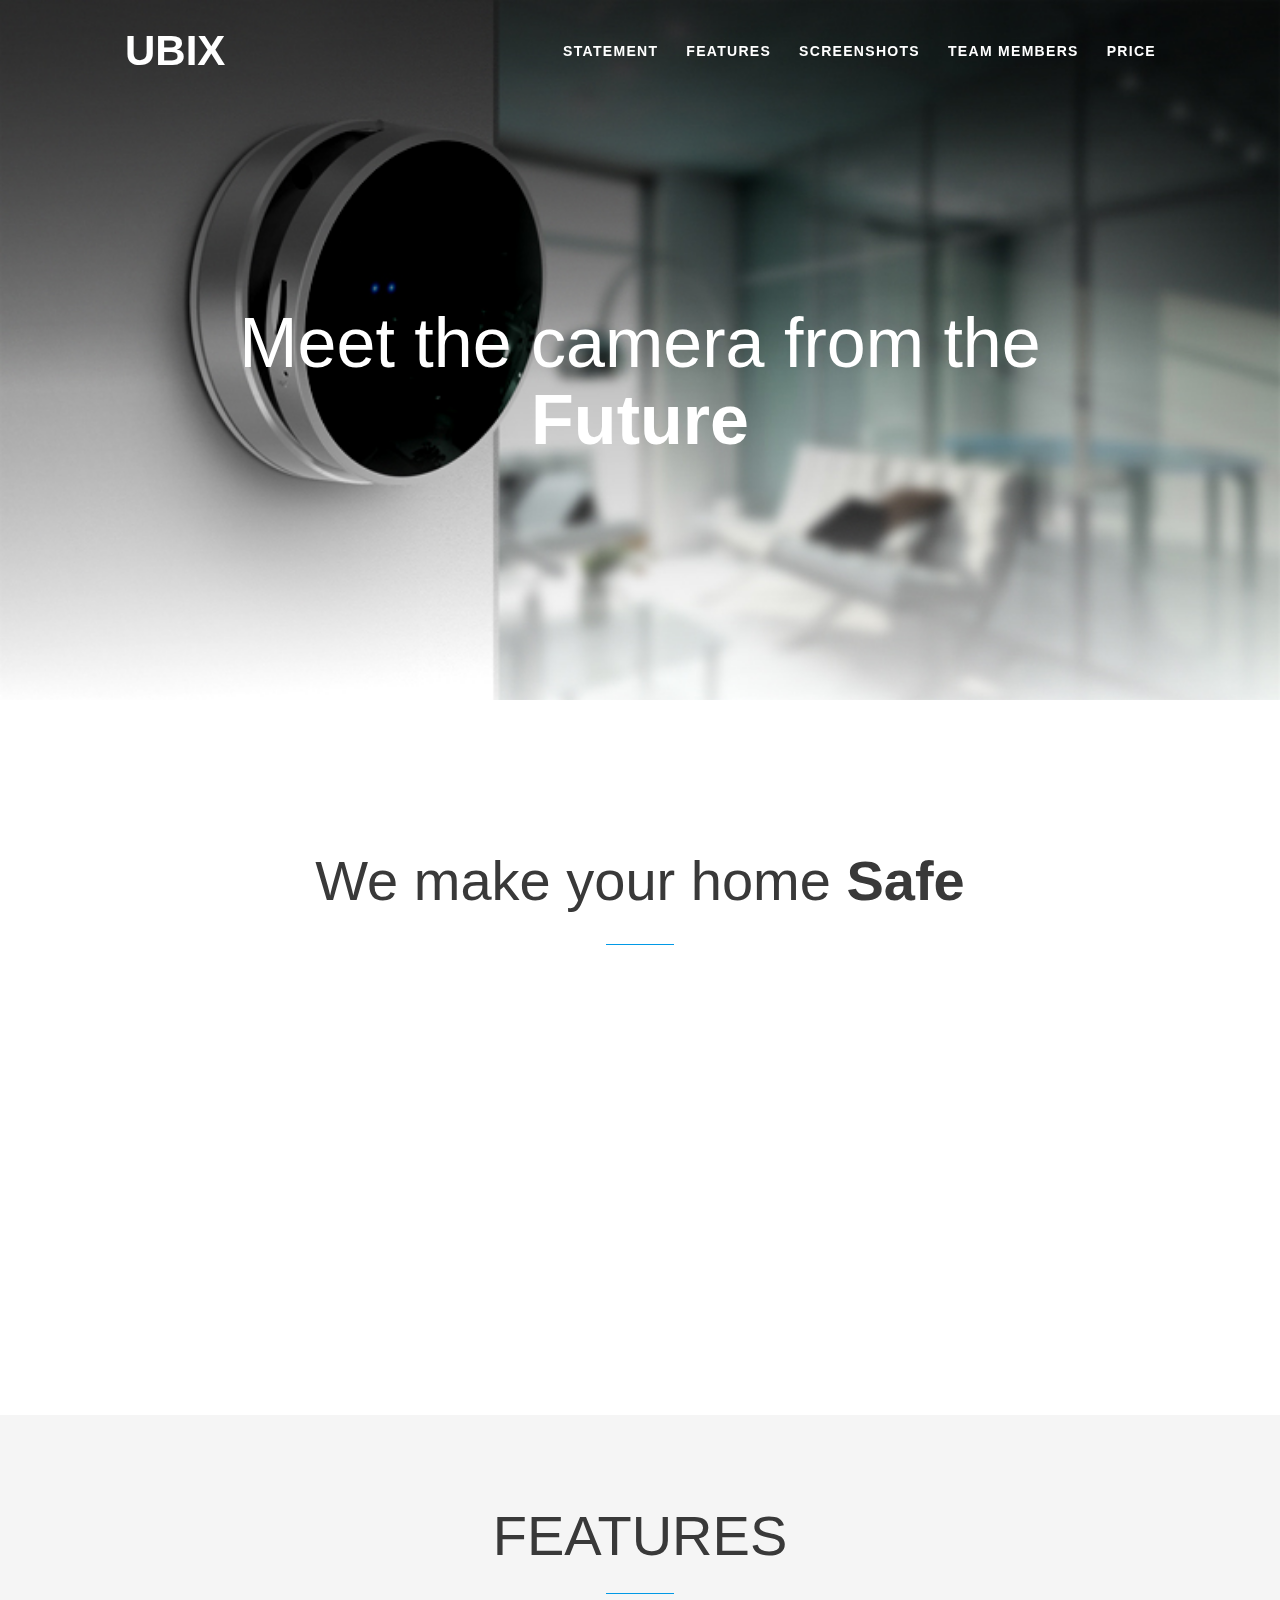
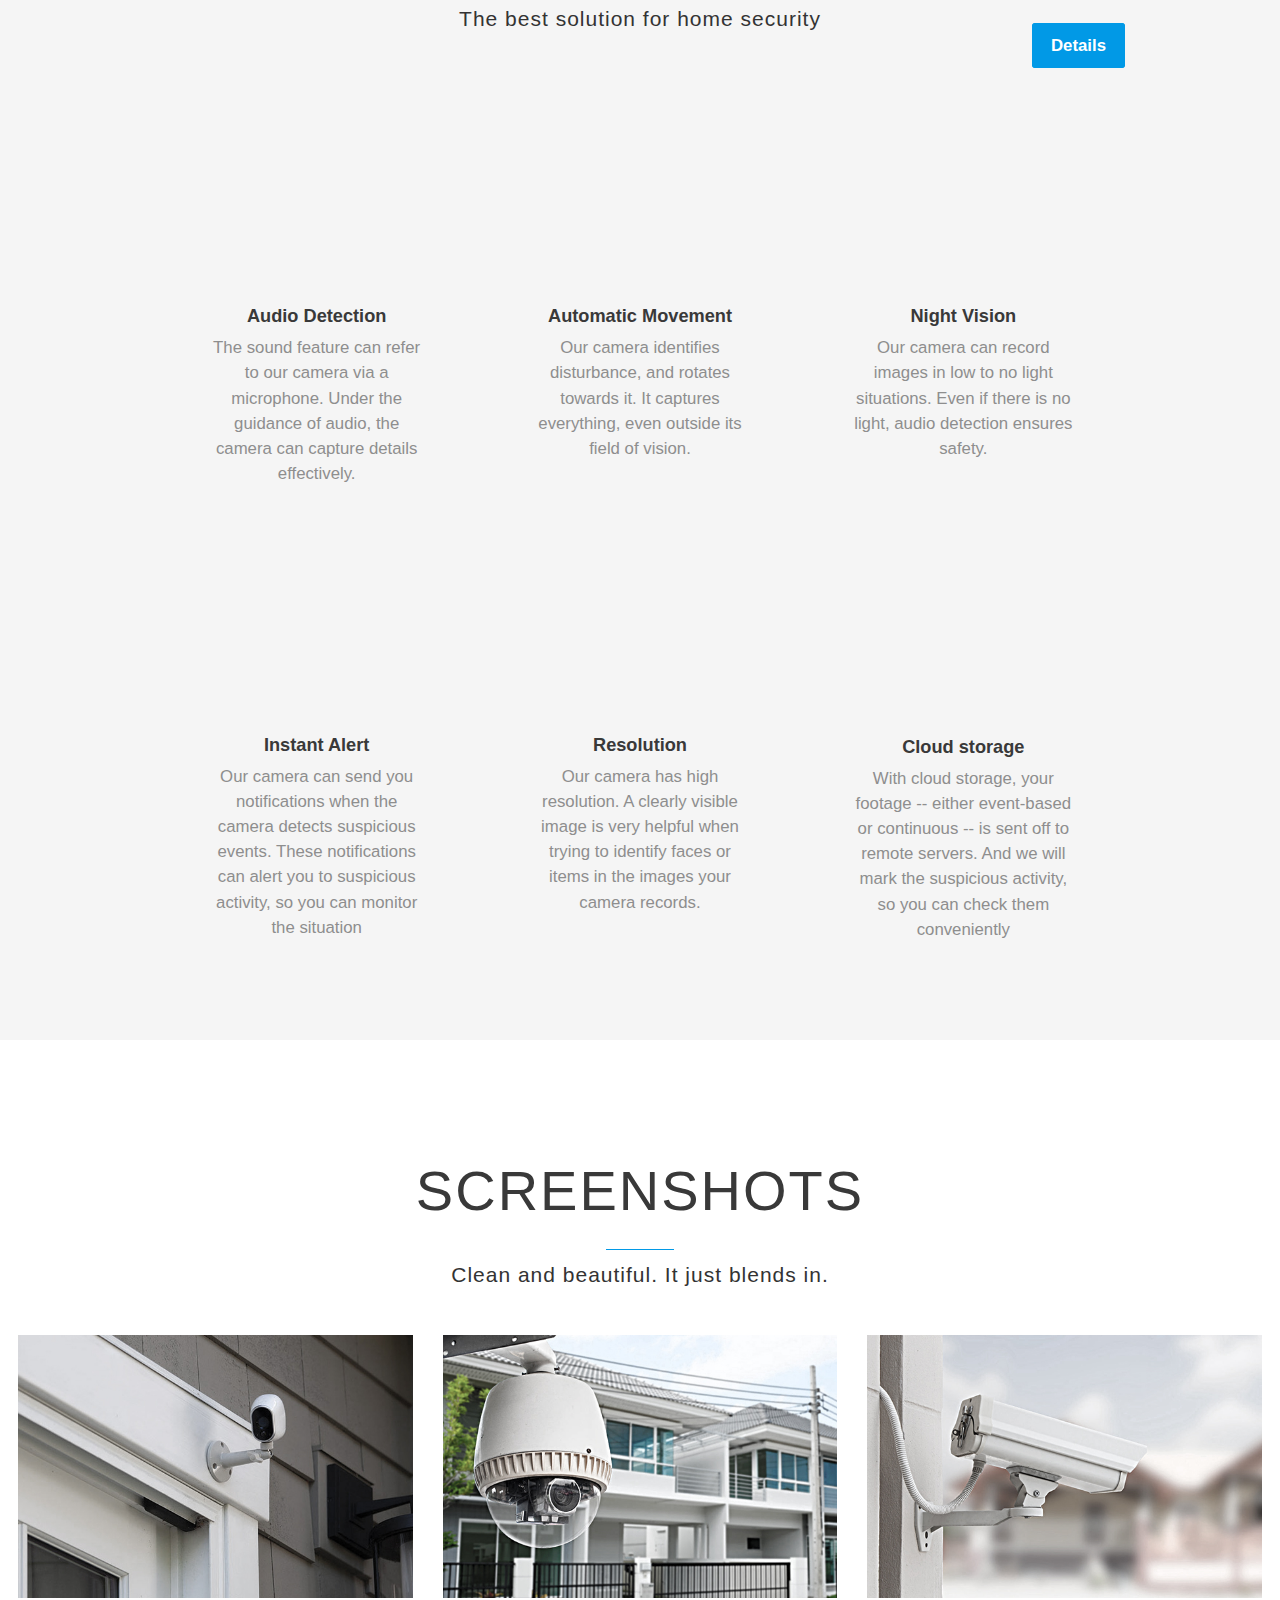
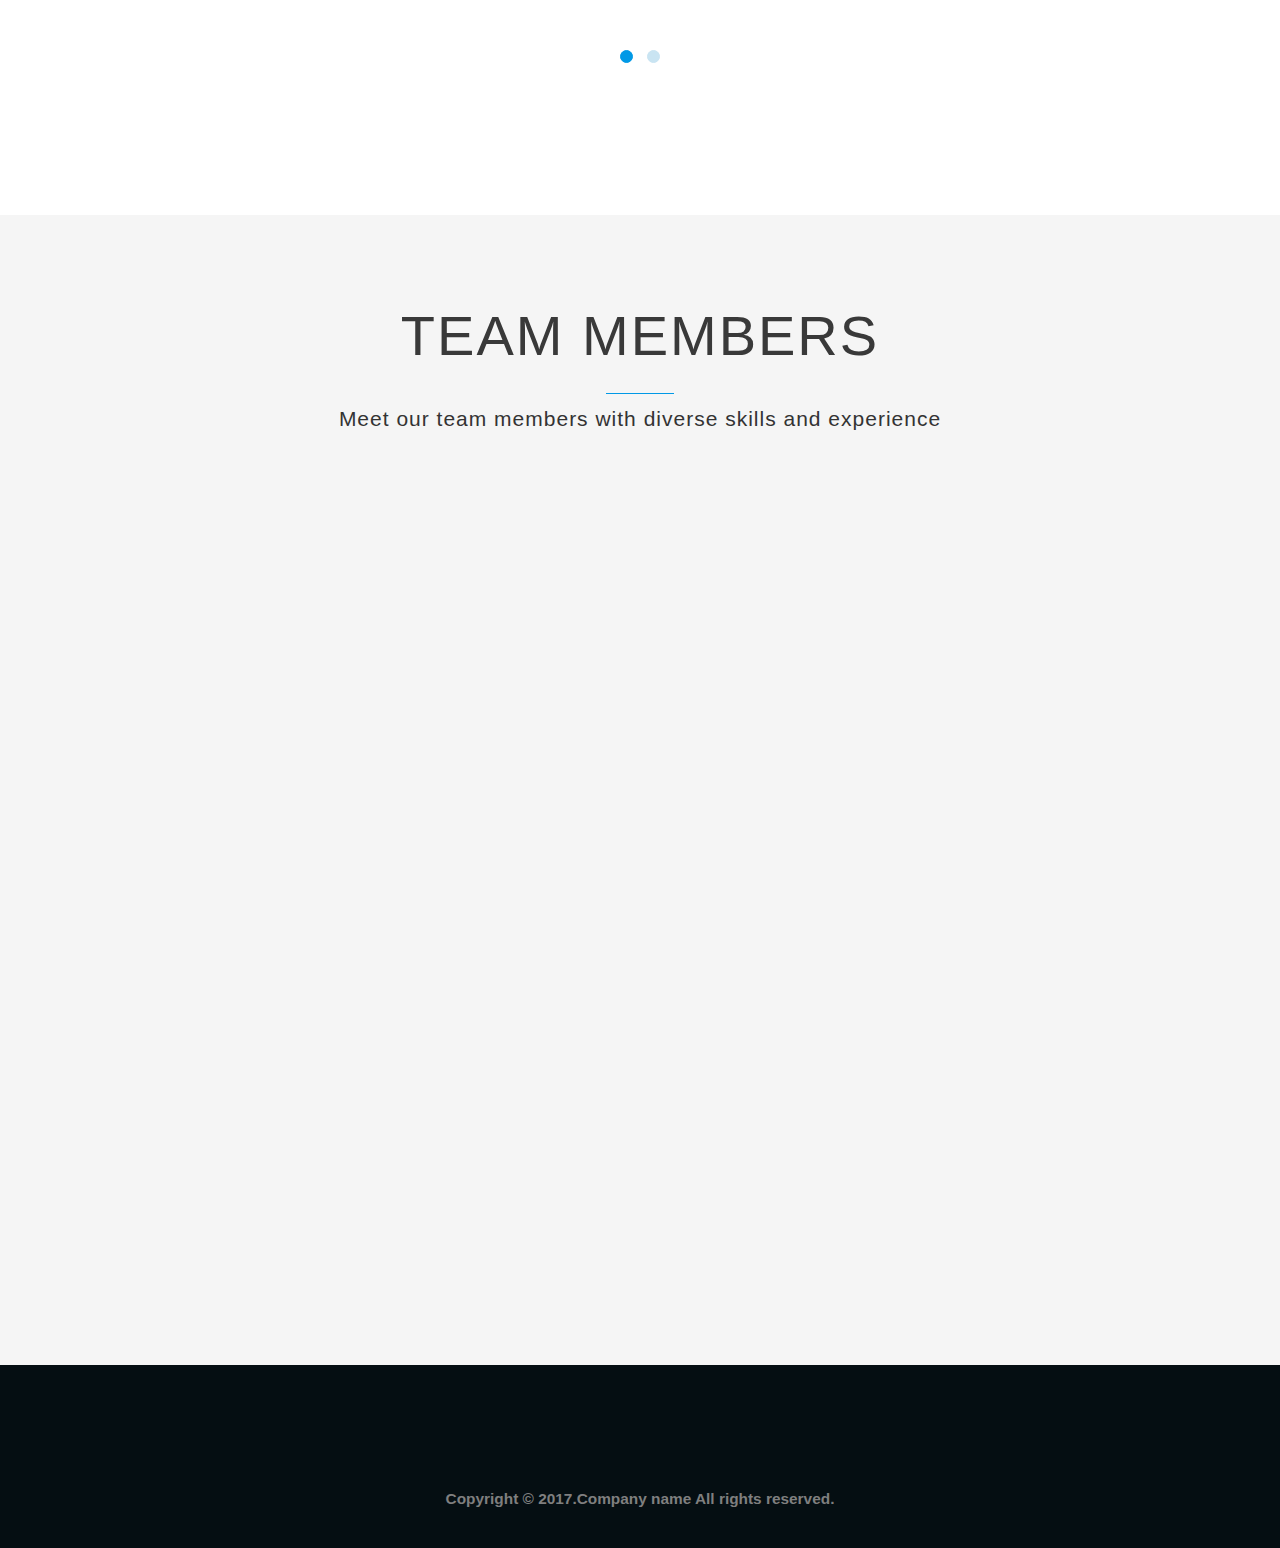
==== commit b712acf7: "Update index.html" ====
--- a/index.html
+++ b/index.html
@@ -194,21 +194,21 @@
 					 <img src="images/New-folder/1.jpg">					 
 				 </div>
 				 <div class="col-md-4 image-grid">
-					 <img src="images/New-folder/3.JPG">					 
+					 <img src="images/New-folder/3.jpg">					 
 				 </div>
 				 <div class="col-md-4 image-grid">
-					 <img src="images/New-folder/8.JPG">				 
+					 <img src="images/New-folder/8.jpg">				 
 				 </div>				   
 			  </div>			  
 			  <div class="item text-center guide-sliders">
 				 <div class="col-md-4 image-grid">
-					 <img src="images/New-folder/4.JPG">				 
+					 <img src="images/New-folder/4.jpg">				 
 				 </div>
 				 <div class="col-md-4 image-grid">
-					 <img src="images/New-folder/5.JPG">				 
+					 <img src="images/New-folder/5.jpg">				 
 				 </div>
 				 <div class="col-md-4 image-grid">
-					 <img src="images/New-folder/6.JPG">				 
+					 <img src="images/New-folder/6.jpg">				 
 				 </div>						
 			  </div>
 	 </div>
@@ -343,4 +343,4 @@
 <a href="#to-top" id="toTop" style="display: block;"> <span id="toTopHover" style="opacity: 1;"> </span></a>
 <!----> 
  </body>
- </html>+ </html>
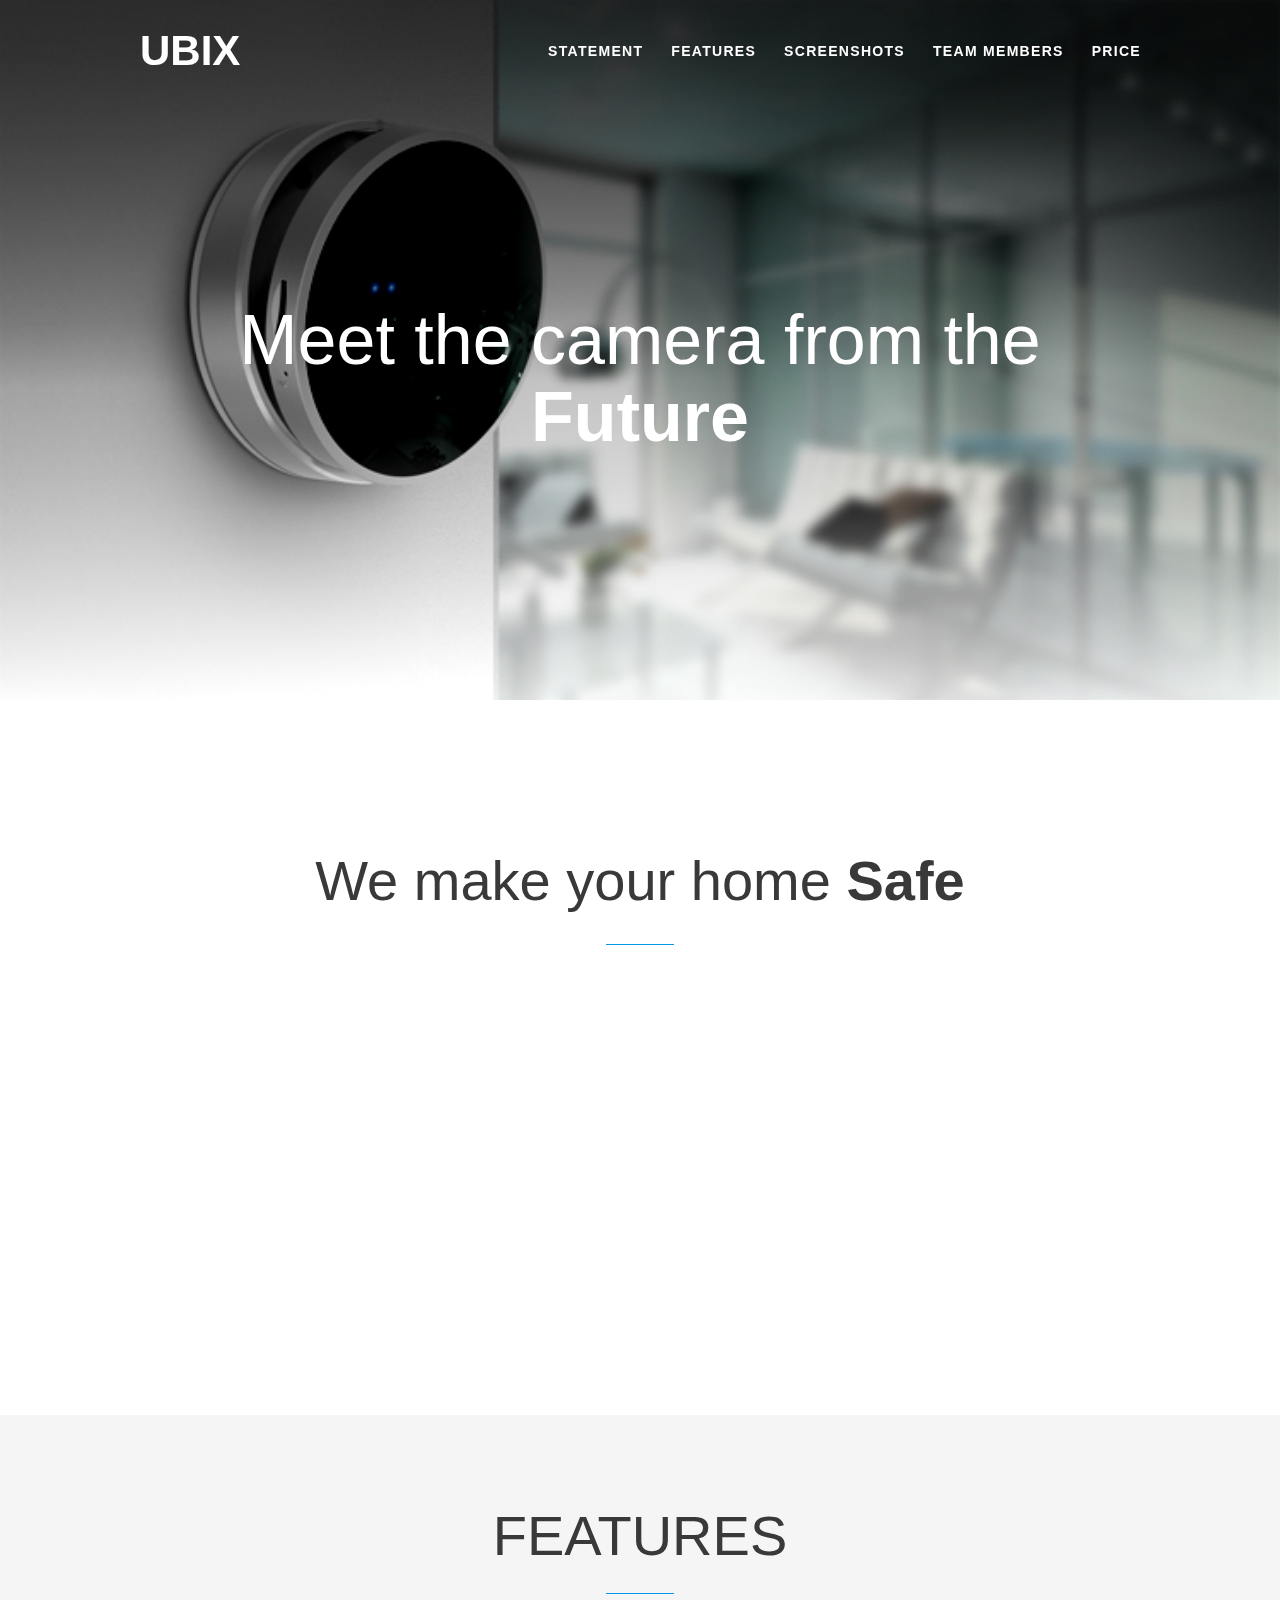
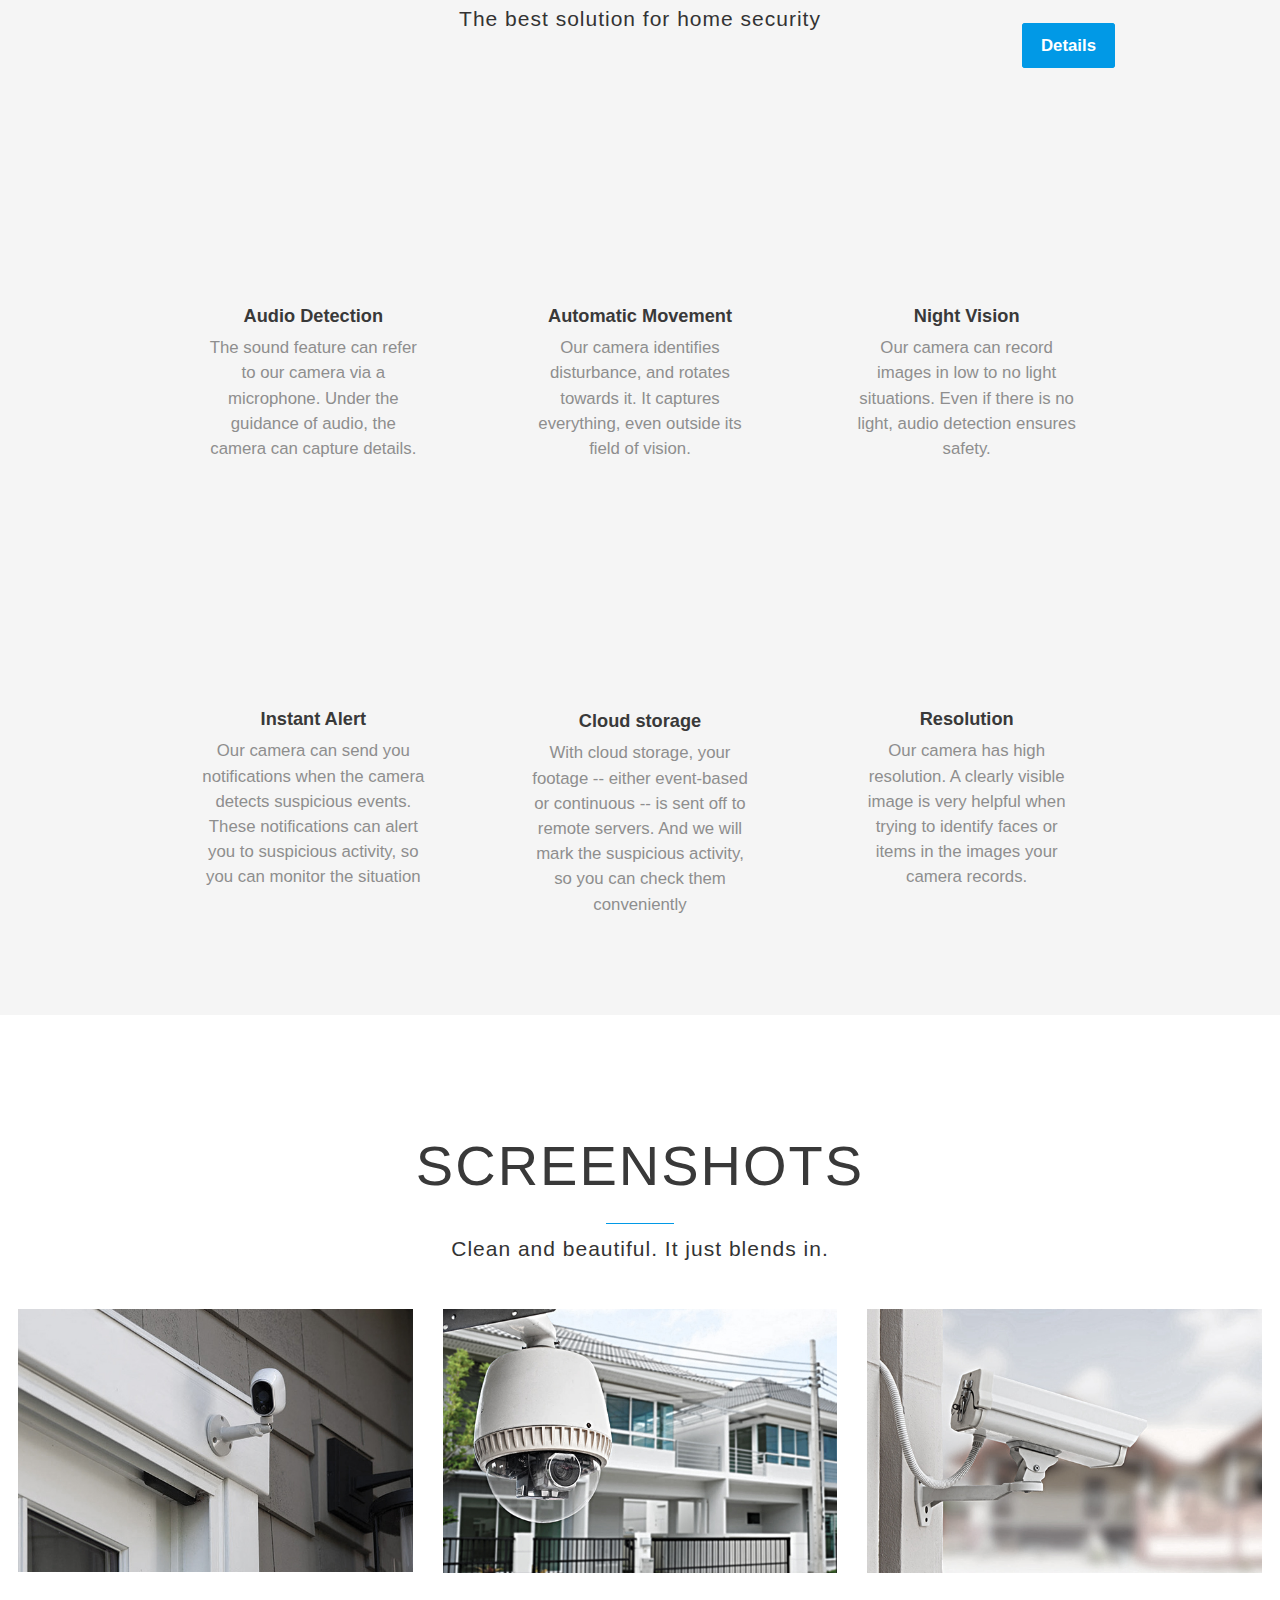
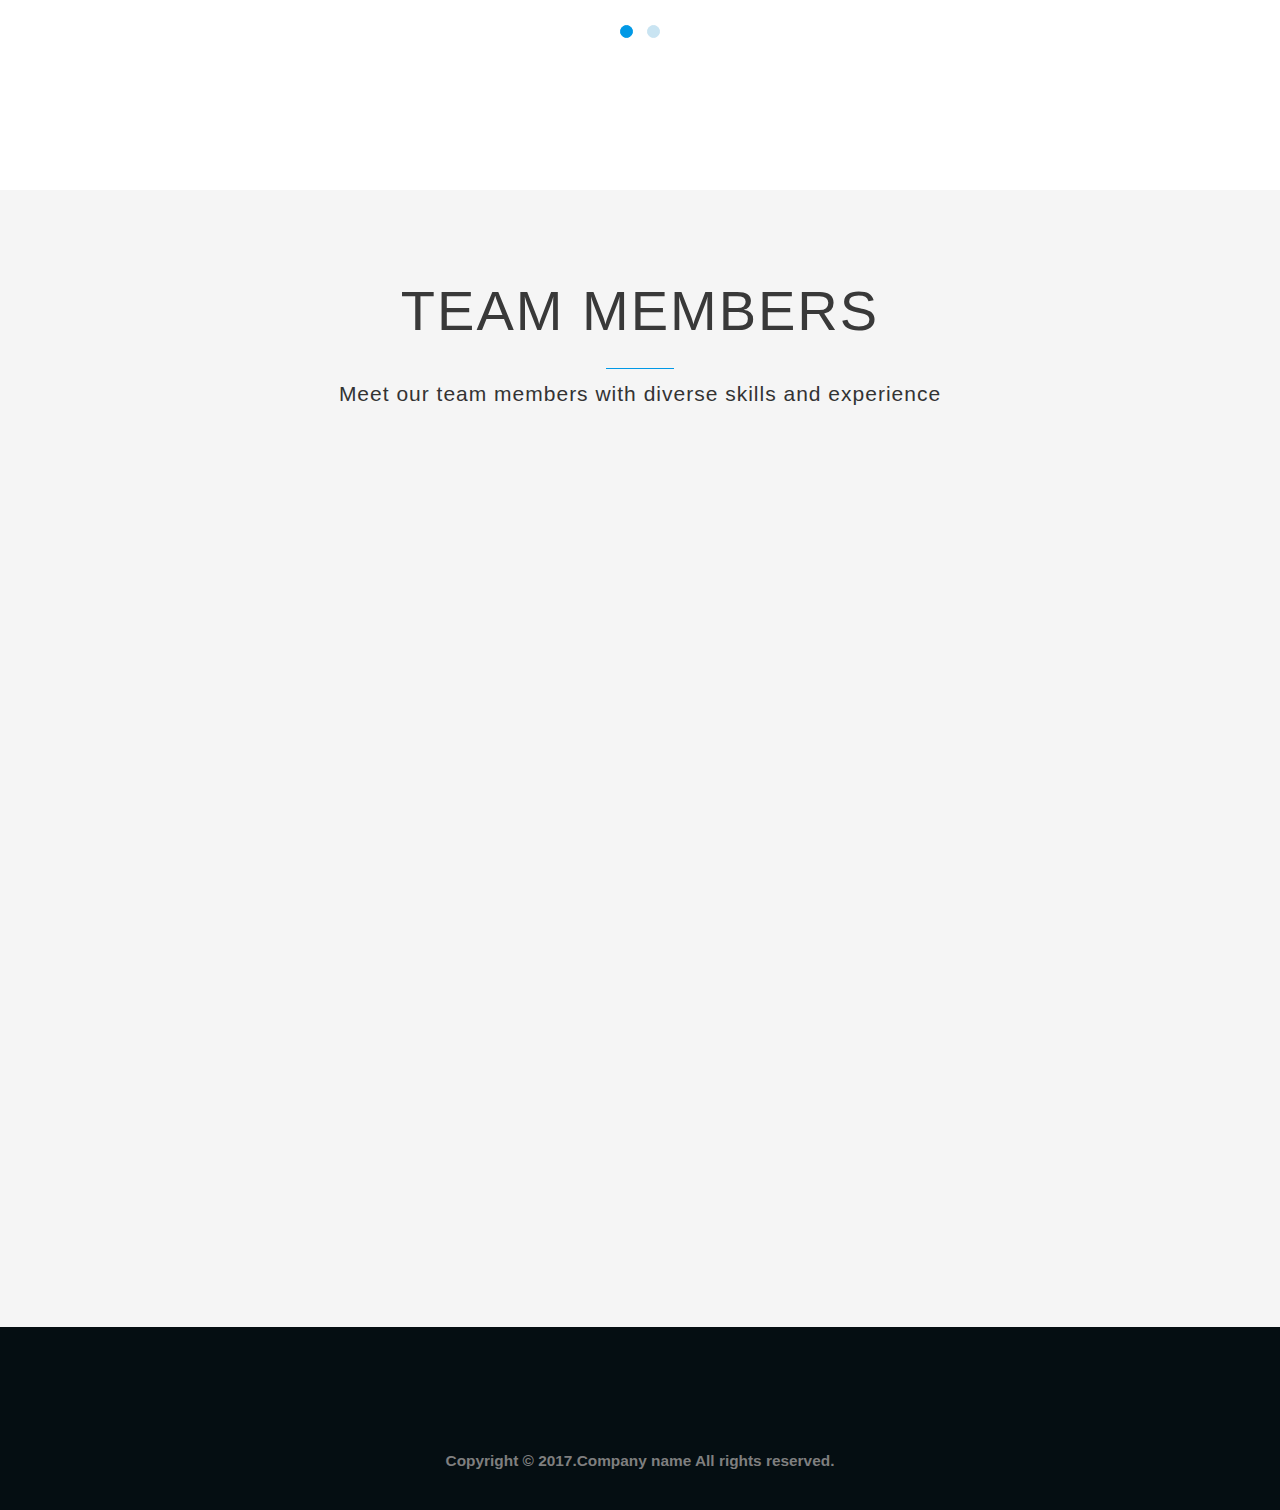
==== commit ee7d99b9: "for mobile version" ====
--- a/index.html
+++ b/index.html
@@ -5,6 +5,7 @@
 <link href="css/bootstrap.css" rel='stylesheet' type='text/css' />
 <!-- jQuery (Bootstrap's JavaScript plugins) -->
 <script src="js/jquery.min.js"></script>
+<script src="js/bootstrap.min.js"></script>
 <!-- Custom Theme files -->
 <link href="css/style.css" rel="stylesheet" type="text/css" media="all" />
 <!-- Custom Theme files -->
@@ -45,20 +46,20 @@
 <body id="page-top">
 <!---->
 
-<nav class="navbar navbar-default navbar-fixed-top templatemo-nav navbar-inverse" id="mainNav" role="navigation">
+<div id="mainNav" class="navbar navbar-default navbar-fixed-top"  >
 	<div class="container">
-<div class="row">
 		<div class="navbar-header" style="margin-top:5px">
-			<button class="navbar-toggle" data-toggle="collapse" data-target=".navbar-collapse">
+			<a href="#page-top" class="navbar-brand" >Ubix</a>
+			<button id="toggle" class="navbar-toggle" data-toggle="collapse" data-target=".navbar-collapse">
 				<span class="icon icon-bar"></span>
 				<span class="icon icon-bar"></span>
 				<span class="icon icon-bar"></span>
 			</button>
-			<a href="#page-top" class="navbar-brand" >Ubix</a>
+			
 		</div>
 		<div class="collapse navbar-collapse" id="navbarResponsive">
 			<ul class="nav navbar-nav navbar-right text-uppercase ">
-			<li class="nav-item"><a class="nav-link" href="#testimonial">Statement</a></li>
+				<li class="nav-item"><a class="nav-link" href="#testimonial">Statement</a></li>
 				<li class="nav-item"><a class="nav-link" href="#features">FEATURES</a></li>
 				<li class="nav-item"><a class="nav-link" href="#screenshots">SCREENSHOTS</a></li>
 		
@@ -68,7 +69,6 @@
 		</div>
 	</div>
 </div>
-</nav>
 <div class="banner">
 	 <div class="container">
 		 <div class="header">	 
@@ -111,7 +111,7 @@
 		</div>
 		
 	<div class="container text-center" style="margin-top: 100px; color: #0199e6;">	
-	<div class="text-center wow fadeInUp" data-wow-delay="1s">
+	<div class="text-center wow fadeInUp" data-wow-delay="0.7s">
 		<div class="row" style="margin-bottom: 50px;">
 		<h3client>UBIX will take care of everything</h3client>
 		</div>
@@ -131,37 +131,40 @@
 		<a href="feature.html">Details</a>
 	 </div>
 		 <div class="features-section">
-			 <div class="col-md-4 feature-grid text-center">
+		 <div class="row">
+			 <div class="col-md-4 col-sm-6 col-xs-12 feature-grid text-center">
 			 <img src="images/mic2.png" class="wow bounceIn" data-wow-delay="0.5s"></img>
 			 <h3>Audio Detection</h3>
-			 <p>The sound feature can refer to our camera via a microphone. Under the guidance of audio, the camera can capture details effectively.</p>
-			 </div>
-			 <div class="col-md-4 feature-grid text-center">
+			 <p>The sound feature can refer to our camera via a microphone. Under the guidance of audio, the camera can capture details.</p>
+			 </div>
+			 <div class="col-md-4 col-sm-6 col-xs-12 feature-grid text-center">
 			 <img src="images/rot3.png" class="wow bounceIn" data-wow-delay="0.5s"></img>
 			 <h3>Automatic Movement</h3>
 			 <p>Our camera identifies disturbance, and rotates towards it. It captures everything, even outside its field of vision.</p>
 			 </div>
-			 <div class="col-md-4 feature-grid text-center">
+			 <div class="col-md-4 col-sm-6 col-xs-12 feature-grid text-center">
 			 <img src="images/night.png" class="wow bounceIn" data-wow-delay="0.5s"></img>
 			 <h3>Night Vision</h3>
 			 <p>Our camera can record images in low to no light situations. Even if there is no light, audio detection ensures safety.</p>
 			 </div>
-			  <div class="clearfix"></div>
-			 <div class="col-md-4 feature-grid text-center">
+		</div>
+		<div class="row">
+		
+			 <div class="col-md-4 col-sm-6 col-xs-12 feature-grid text-center">
 			 <img src="images/alert3.png" class="wow bounceIn" data-wow-delay="1s"></img>
 			 <h3>Instant Alert</h3>
 			 <p>Our camera can send you notifications when the camera detects suspicious events. These notifications can alert you to suspicious activity, so you can monitor the situation</p>
 			 </div>
-			 <div class="col-md-4 feature-grid text-center">
+			 <div class="col-md-4 col-sm-6 col-xs-12 feature-grid text-center">
+			 <img src="images/cloud.png" class="wow bounceIn" data-wow-delay="1s"></img>
+			 <h3>Cloud storage</h3>
+			 <p>With cloud storage, your footage -- either event-based or continuous -- is sent off to remote servers. And we will mark the suspicious activity, so you can check them conveniently</p>
+			 </div>
+			 <div class="col-md-4 col-sm-6 col-xs-12 feature-grid text-center">
 			 <img src="images/res2.png" class="wow bounceIn" data-wow-delay="1s"></img>
 			 <h3>Resolution</h3>
 			 <p>Our camera has high resolution. A clearly visible image is very helpful when trying to identify faces or items in the images your camera records.</p>
 			 </div>
-			 <div class="col-md-4 feature-grid text-center">
-			 <img src="images/cloud.png" class="wow bounceIn" data-wow-delay="1s"></img>
-			 <h3>Cloud storage</h3>
-			 <p>With cloud storage, your footage -- either event-based or continuous -- is sent off to remote servers. And we will mark the suspicious activity, so you can check them conveniently</p>
-
 			 </div>
 		 </div>
 	 </div>
@@ -259,7 +262,7 @@
 					<img src="images/xin.jpg" class="img-responsive" alt="team img 1">
 						<div class="team-des">
 							<h4>Xin</h4>
-							<p>Developer and programmer, some experience with machine-learning algorithms.</p>
+							<p>Computer scientist, experienced with developing machine-learning algorithms.</p>
 						</div>
 				</div>
 			</div>
@@ -299,17 +302,18 @@
 </div>
 <!---->
 <script type="text/javascript">
-		$(document).ready(function() {
-				/*
-				var defaults = {
-				containerID: 'toTop', // fading element id
-				containerHoverID: 'toTopHover', // fading element hover id
-				scrollSpeed: 1200,
-				easingType: 'linear' 
-				};
-				*/
-		$().UItoTop({ easingType: 'easeOutQuart' });
-		
+	$(document).ready(function() {
+	var toggle2 = false;
+			/*
+			var defaults = {
+			containerID: 'toTop', // fading element id
+			containerHoverID: 'toTopHover', // fading element hover id
+			scrollSpeed: 1200,
+			easingType: 'linear' 
+			};
+			*/
+	$().UItoTop({ easingType: 'easeOutQuart' });
+	
     // Smooth scrolling using jQuery easing
     $('a[href*="#"]:not([href="#"])').click(function() {
         if (location.pathname.replace(/^\//, '') == this.pathname.replace(/^\//, '') && location.hostname == this.hostname) {
@@ -329,8 +333,18 @@
     $('.navbar-collapse>ul>li>a').click(function() {
         $('.navbar-collapse').collapse('hide');
     });
-
-		    // Collapse the navbar when page is scrolled
+	$('#toggle').click(function() {
+		if(!toggle2){
+			$('#mainNav').css("background-color","black");
+			toggle2 = true;
+		}
+		else{
+			$('#mainNav').css("background-color","transparent");
+			toggle2 = false;
+		}
+	});
+
+	// Collapse the navbar when page is scrolled
     $(window).scroll(function() {
         if ($("#mainNav").offset().top > 100) {
             $("#mainNav").addClass("navbar-shrink");
@@ -343,4 +357,4 @@
 <a href="#to-top" id="toTop" style="display: block;"> <span id="toTopHover" style="opacity: 1;"> </span></a>
 <!----> 
  </body>
- </html>
+ </html>